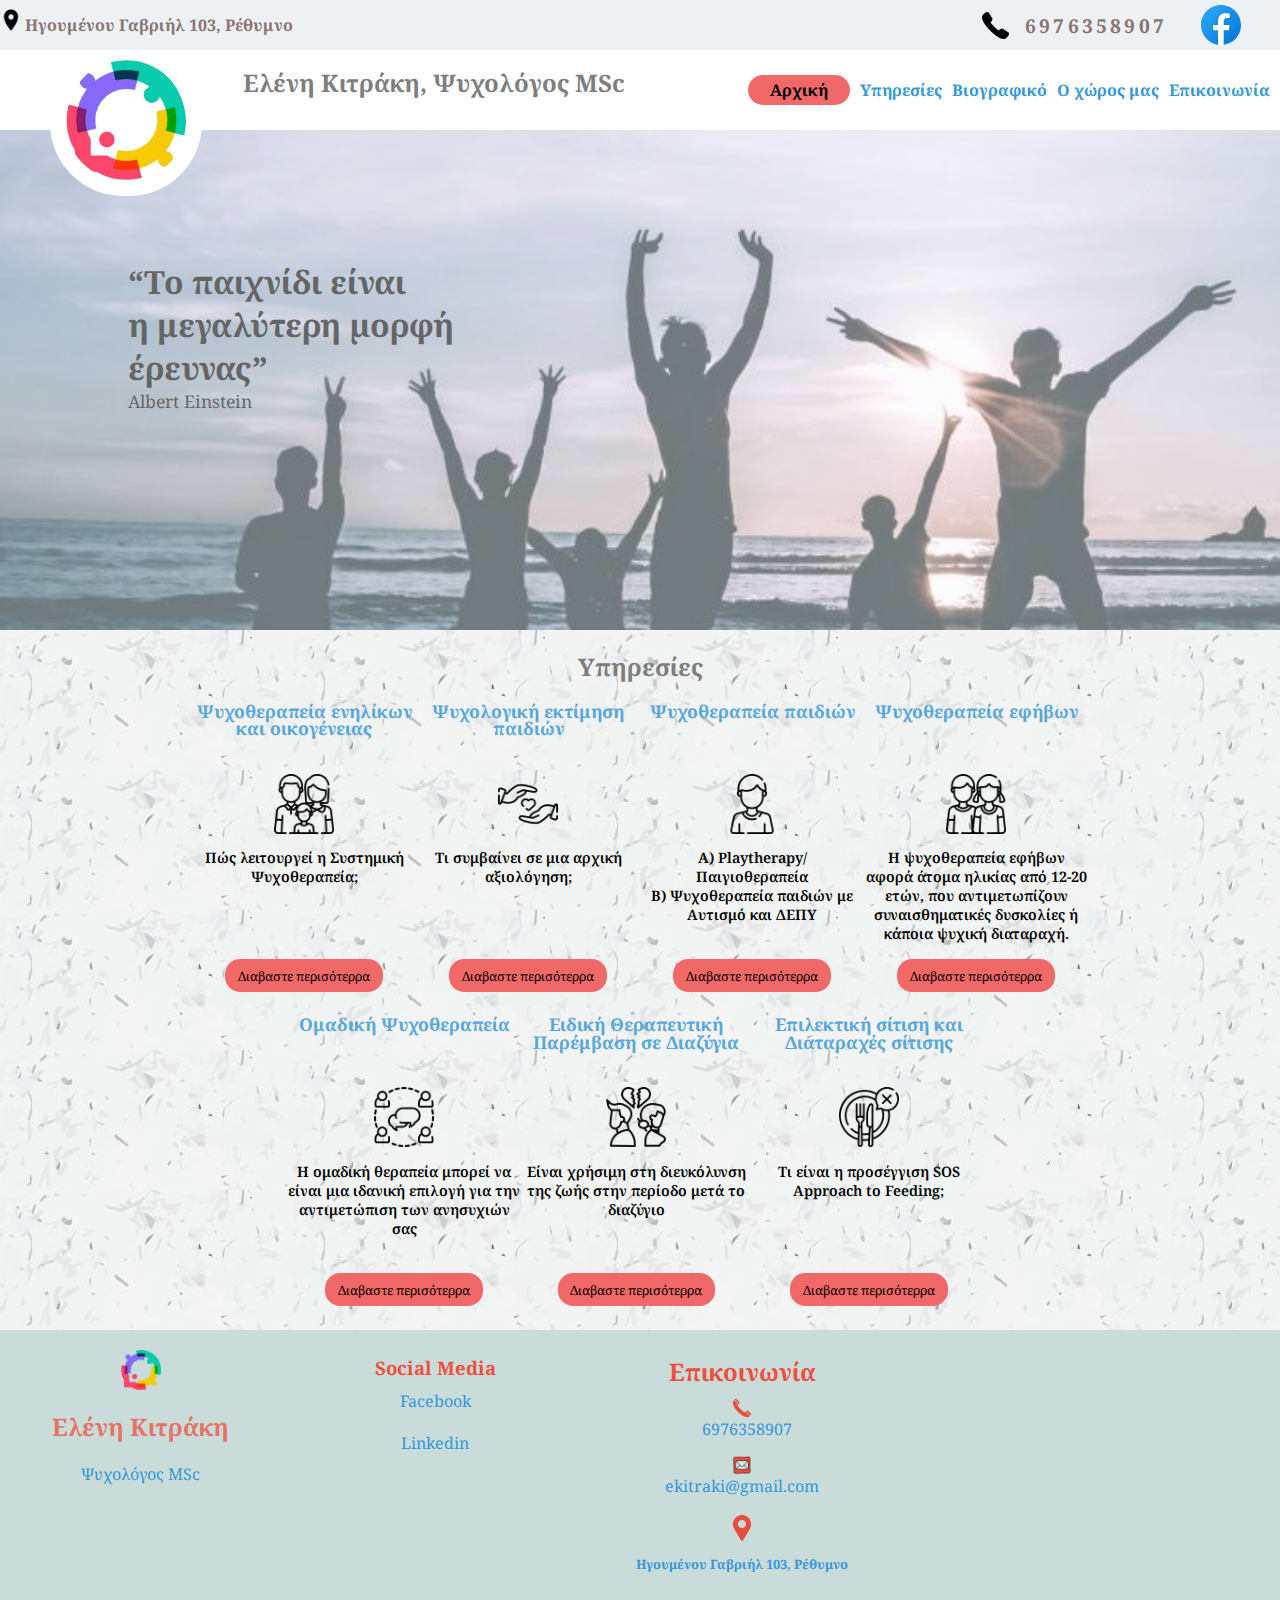
==== index.html @ b32289ad "commit" ====
<!DOCTYPE html>
<html lang="el">
<head>
    <meta charset="UTF-8">
    <meta http-equiv="X-UA-Compatible" content="IE=edge">
    <meta name="description" content="Υπηρεσίες ψυχικής υγείας, Συμβουλευτική γονέων, Ψυχοθεραπεία.">
    <meta name="viewport" content="width=device-width, initial-scale=1.0">
    <link rel="stylesheet" type="text/css" href="/Css/top.css" />
    <link rel="stylesheet" type="text/css" href="/Css/menu.css" />
    <link rel="stylesheet" type="text/css" href="/Css/photo.css" />
    <link rel="stylesheet" type="text/css" href="/Css/main.css" />
    <link rel="stylesheet" type="text/css" href="/Css/servises.css" />
    <link rel="stylesheet" type="text/css" href="/Css/footer.css" />
    <title>Ελένη Κιτράκη - Ψυχολόγος MSc</title>
    <link rel="icon" type="image/png" href="images/favicon-32x32.png" sizes="32x32">
    <link rel="preconnect" href="https://fonts.googleapis.com">
    <link rel="preconnect" href="https://fonts.gstatic.com" crossorigin>
    <link href="https://fonts.googleapis.com/css2?family=Noto+Serif:ital,wght@0,400;0,700;1,400;1,700&display=swap"
        rel="stylesheet">
</head>

<body>
    <div class="wrapper">
        
        <div class="top" id="top1">
            <div class="contact" id="contact1">
                <ul class="ul0">
                    <li>
                        <img id="locationgif" src="images/icons8-location-50.png" alt="location">
                    </li>
                    <li>
                        <p class="address">Ηγουμένου Γαβριήλ 103, Ρέθυμνο</p>
                    </li>
                </ul>
            </div>

            <div class="contact2">
                <ul class="ul1">
                    <li class="li1">
                        <img id="phoneImg" src="images/icons8-phone-50.png" alt="phone-icon">
                    </li>
                    <li>
                        <a class="contact-tel" href="tel:6976358907">6976358907</a>
                    </li>
                    <li>
                        <a href="https://www.facebook.com/therapyEleniKitraki">
                            <img id="fbimg" src="images/icons8-facebook-circled.svg" alt="facebook" onMouseover="src='images/icons8-facebook1.svg'" onMouseout="src='images/icons8-facebook-circled.svg'"> </a>
                    </li>
                </ul>
            </div>
        </div>
        
        <div class="menu" id="myHeader">
            
            <header class="head" id="head">
                <img id="logoimg" src="images/eleni1.jpg" alt="logo">
                <div class="h1name">
                    <h1 class="nameh1">Ελένη Κιτράκη, Ψυχολόγος MSc</h1>
                </div>
                
                <div class="menu-btn" id="menu-btn">
                    <div class="menu-btn_burger">
                    </div>
                </div>
                <div class="nav"></div>
                <nav>
                    <ul class="list" id="list">
                        <li>
                            <a class="home" id="home" href="index.html">Αρχική</a>
                        </li>
                        <li>
                            <a class="listit" href="servises.html">Υπηρεσίες</a>
                        </li>
                        <li>
                            <a class="listit" href="biography.html">Βιογραφικό</a>
                        </li>
                        <li>
                            <a class="listit" href="my-place.html">Ο χώρος μας</a>
                        </li>
                        <li>
                            <a class="listit" href="contact.html">Επικοινωνία</a>
                        </li>
                    </ul>
                </nav>
            </header>
        </div>

        <div class="mainphoto" id="mainphoto">
            <span style="opacity: 1"></span>
            <p class="par1">“Το παιχνίδι είναι <br> η μεγαλύτερη µορφή<br> έρευνας”<br></p>
            <p class="par1e">Albert Einstein</p>
        </div>

        <div class="servises">
            
            <div class="servises1">
                <h2 class="servises1h2">Υπηρεσίες</h2>
            </div>
            <div class="servises1row">
                <div class="servisebox">
                    <div class="serv1head">
                        <h2 class="serv1headh2">Ψυχοθεραπεία ενηλίκων και οικογένειας</h2>
                    </div>
                    <div class="serv1img">
                        <img class="care" src="images/family.png" alt="family">
                    </div>
                    <div class="serv1par">
                        <p class="pserv">Πώς λειτουργεί η Συστημική Ψυχοθεραπεία;</p>
                    </div>
                    <div class="serv1a">
                        <a class="serv-button" href="servises.html#h204">Διαβαστε περισότερρα</a>
                    </div>
                </div>
                <div class="servisebox">
                    <div class="serv1head">
                        <h2 class="serv1headh2">Ψυχολογική εκτίμηση παιδιών</h2>
                    </div>
                    <div class="serv1img">
                        <img class="care" src="images/care.png" alt="care">
                    </div>
                    <div class="serv1par">
                        <p class="pserv">Τι συμβαίνει σε μια αρχική αξιολόγηση;</p>
                    </div>
                    <div class="serv1a">
                        <a class="serv-button"  onclick="" href="servises.html#h201">Διαβαστε περισότερρα</a>
                    </div>
                </div>
                <div class="servisebox">
                    <div class="serv1head">
                        <h2 class="serv1headh2">Ψυχοθεραπεία παιδιών</h2>
                    </div>
                    <div class="serv1img">
                        <img class="care" src="images/boy.png" alt="boy">
                    </div>
                    <div class="serv1par">
                        <p class="pserv"> Α) Playtherapy/ Παιγιοθεραπεία<br>Β) Ψυχοθεραπεία παιδιών με Αυτισμό και ΔΕΠΥ</p>
                    </div>
                    <div class="serv1a">
                        <a class="serv-button" href="servises.html#h202">Διαβαστε περισότερρα</a>
                    </div>
                </div>

                <div class="servisebox">
                    <div class="serv1head">
                        <h2 class="serv1headh2">Ψυχοθεραπεία εφήβων</h2>
                    </div>
                    <div class="serv1img">
                        <img class="care" src="images/children.png" alt="children">
                    </div>
                    <div class="serv1par">
                        <p class="pserv">Η ψυχοθεραπεία εφήβων αφορά άτομα ηλικίας από 12-20 ετών, που αντιμετωπίζουν συναισθηματικές δυσκολίες ή κάποια ψυχική διαταραχή.</p>
                    </div>
                    <div class="serv1a">
                        <a class="serv-button" href="servises.html#h203">Διαβαστε περισότερρα</a>
                    </div>
                </div>
            </div>
            <div class="servises2row">
                
                <div class="servisebox2">
                    <div class="serv1head">
                        <h2 class="serv1headh2">Ομαδική Ψυχοθεραπεία</h2>
                    </div>
                    <div class="serv1img">
                        <img class="care" src="images/group.png" alt="group">
                    </div>
                    <div class="serv1par">
                        <p class="pserv">Η ομαδική θεραπεία μπορεί να είναι μια ιδανική επιλογή για την αντιμετώπιση των ανησυχιών σας</p>
                    </div>
                    <div class="serv1a">
                        <a class="serv-button" href="servises.html#h206">Διαβαστε περισότερρα</a>
                    </div>
                </div>
                <div class="servisebox2">
                    <div class="serv1head">
                        <h2 class="serv1headh2">Ειδική Θεραπευτική Παρέμβαση σε Διαζύγια</h2>
                    </div>
                    <div class="serv1img">
                        <img class="care" src="images/divorce.png" alt="divorce">
                    </div>
                    <div class="serv1par">
                        <p class="pserv">Είναι χρήσιμη στη διευκόλυνση της ζωής στην περίοδο μετά το διαζύγιο</p>
                    </div>
                    <div class="serv1a">
                        <a class="serv-button" href="servises.html#h205">Διαβαστε περισότερρα</a>
                    </div>
                </div>
                <div class="servisebox2">
                    <div class="serv1head">
                        <h2 class="serv1headh2">Επιλεκτική σίτιση και Διαταραχές σίτισης</h2>
                    </div>
                    <div class="serv1img">
                        <img class="care" src="images/appetite.png" alt="appetite">
                    </div>
                    <div class="serv1par">
                        <p class="pserv">Τι είναι η προσέγγιση SOS Approach to Feeding;</p>
                    </div>
                    <div class="serv1a">
                        <a class="serv-button" href="servises.html#h207">Διαβαστε περισότερρα</a>
                    </div>
                </div>
            </div>
        </div>
        
        <div class="bottom">
            <div class="bottom0">
                <div class="logobottom">
                    <img class="logobottom1" src="images/eleni2.jpg" alt="logo">
                    <h2 class="name">Ελένη Κιτράκη</h2>
                    <p class="descr">Ψυχολόγος MSc</p>
                </div>
            </div>

            <div class="bottom1">
                <div class="social">
                    <h3 class="socialheader">Social Media</h3>
                    <div class="social-list">
                        <a class="facebook" href="https://www.facebook.com/therapyEleniKitraki">Facebook</a>
                        <a class="linkedin" href="https://www.linkedin.com/in/eleni-kitraki-3633b412b/">Linkedin</a>
                    </div>
                </div>
            </div>
            
            <div class="bottom2">
                <h2 class="contact3">Επικοινωνία</h2>
                    <div class="imgbutton">
                        <img class="redphone" src="images/icons8-telephonered-64.png" alt="telephone">
                        <a class="contact-tel2" href="tel:6976358907">6976358907</a>
                        <img class="email" src="images/icons8-mail-48.png" alt="e-mail">
                        <a class="email1" href="mailto:ekitraki@gmail.com">ekitraki@gmail.com</a>
                        <img class="markmap" src="images/icons8-mapred-32.png" alt="map">
                        <h2 class="contact4">Ηγουμένου Γαβριήλ 103, Ρέθυμνο</h2>
                    </div>
            </div>
            <div class="bottom3">
                <iframe class="map"
                    src="https://www.google.com/maps/embed?pb=!1m18!1m12!1m3!1d5966.971881061257!2d24.468699585955807!3d35.36769192015052!2m3!1f0!2f0!3f0!3m2!1i1024!2i768!4f13.1!3m3!1m2!1s0x149b75a67c0a9e13%3A0x7c056d72939b6de6!2zzpfOs86_z4XOvM6tzr3Ov8-FIM6TzrHOss-BzrnOrs67IDEwMywgzqHOrc64z4XOvM69zr8gNzQxIDAw!5e0!3m2!1sel!2sgr!4v1651579399618!5m2!1sel!2sgr"
                    width="300" height="300" style="border:0;" allowfullscreen="" loading="lazy"
                    referrerpolicy="no-referrer-when-downgrade"></iframe>
            </div>
    </div>

<script src="main.js"></script>


</body>
</html>
---- Css/top.css ----
body {
  margin: 0;
  font-family: "Noto Serif", serif;
}

#top1 {
  height: 50px;
  width: 100%;
  background-color: #EEF1F3;
  margin: 0;
  display: flex;
  justify-content: space-between;
  align-items: center;
}
@media only screen and (max-width: 780px) {
  #top1 {
    height: 45px;
  }
}

#contact1 {
  display: flex;
  align-items: center;
  position: relative;
  float: right;
  height: 50px;
}

.ul0 {
  margin: 0;
  padding: 0;
  display: flex;
  list-style-type: none;
}

#locationgif {
  display: flex;
  padding-top: 11px;
  height: 22px;
  align-items: center;
}
@media only screen and (max-width: 780px) {
  #locationgif {
    padding: 0;
  }
}

.address {
  color: #8B7373;
  font-size: 1rem;
  font-weight: bold;
  padding-left: 3px;
  display: flex;
  align-items: center;
}
@media only screen and (max-width: 780px) {
  .address {
    margin: 0;
    font-size: 0.6rem;
  }
}

.ul1, .li1, .contact-tel, #phoneImg, #fbimg, .adress {
  display: flex;
  align-items: center;
  margin: 0;
  padding: 0;
  text-decoration: none;
  list-style-type: none;
}

.ul1 {
  width: 100%;
}

.contact2 {
  display: flex;
  width: 300px;
  align-items: center;
}
@media only screen and (max-width: 780px) {
  .contact2 {
    margin-right: 5px;
  }
}

.contact-tel {
  display: flex;
  font-weight: bolder;
  font-size: 1.2rem;
  letter-spacing: 0.2rem;
  text-decoration: none;
  color: #8B7373;
}
@media only screen and (max-width: 780px) {
  .contact-tel {
    padding-right: 3px;
  }
}

.contact-tel:hover {
  color: #3498DB;
}

#phoneImg {
  height: 31px;
  padding-right: 14px;
}

#fbimg {
  padding-left: 30px;
}/*# sourceMappingURL=top.css.map */
---- Css/menu.css ----
.menu {
  height: 80px;
  background-color: white;
}
@media only screen and (max-width: 780px) {
  .menu {
    height: 45px;
  }
}

.menu.show {
  height: 220px;
}

#logoimg {
  height: 120px;
  margin-left: 50px;
  background: white;
  border-radius: 10em;
  padding: 10px 1rem 1rem 1rem;
  z-index: 100;
}
@media only screen and (max-width: 1050px) {
  #logoimg {
    margin-left: 14px;
    height: 100px;
  }
}
@media only screen and (max-width: 780px) {
  #logoimg {
    height: 60px;
    margin: 5px 10px;
    padding: 10px 0.5rem 0.5rem 0.5rem;
  }
}

.nameh1 {
  color: #7E7E7E;
  align-items: center;
  font-size: 1.5rem;
}
@media only screen and (max-width: 1050px) {
  .nameh1 {
    font-size: 1.4rem;
  }
}
@media only screen and (max-width: 780px) {
  .nameh1 {
    font-size: 0.9rem;
  }
}

header {
  display: flex;
  justify-content: space-between;
  height: 80px;
}
@media only screen and (max-width: 780px) {
  header {
    height: 45px;
  }
}

header.show {
  height: 220px;
}

nav {
  display: flex;
  min-width: 460px;
}
@media only screen and (max-width: 780px) {
  nav {
    display: block;
    position: absolute;
    width: 100%;
    margin-top: 60px;
    height: auto;
    min-width: unset;
  }
}

.menu-btn {
  position: relative;
  display: none;
  float: right;
  justify-content: center;
  align-items: center;
  width: 50px;
  height: 47px;
  cursor: pointer;
  transition: all 0.5s ease-in-out;
  z-index: 1000;
}
@media only screen and (max-width: 780px) {
  .menu-btn {
    display: flex;
  }
}

.menu-btn_burger {
  width: 40px;
  height: 4.8px;
  background: black;
  border-radius: 4px;
  box-shadow: 0 2px 5px rgba(255, 101, 47, 0.2);
  transition: all 0.5s ease-in-out;
}

.menu-btn_burger::before,
.menu-btn_burger::after {
  content: "";
  position: absolute;
  width: 40px;
  height: 4.8px;
  background: black;
  border-radius: 5px;
  box-shadow: 0 2px 5px rgba(255, 101, 47, 0.2);
  transition: all 0.5s ease-in-out;
}

.menu-btn_burger::before {
  transform: translateY(-13px);
}

.menu-btn_burger::after {
  transform: translateY(13px);
}

/*Animation*/
.menu-btn.open .menu-btn_burger {
  transform: translateX(-50px);
  background: transparent;
  box-shadow: none;
}

.menu-btn.open .menu-btn_burger::before {
  transform: rotate(45deg) translate(35px, -35px);
}

.menu-btn.open .menu-btn_burger::after {
  transform: rotate(-45deg) translate(35px, 35px);
}

.list {
  margin-right: 10px;
  list-style-type: none;
  display: flex;
  font-size: 1rem;
  font-weight: bold;
  align-items: center;
}
@media only screen and (max-width: 1050px) {
  .list {
    margin: 0;
    padding: 0;
  }
}
@media only screen and (max-width: 780px) {
  .list {
    display: none;
    position: relative;
  }
}

@media only screen and (max-width: 780px) {
  .list.show {
    background: #3498DB url("../images/eleni01 (2).jpg");
    display: flex;
    flex-direction: column;
    margin: 0px;
    height: 150px;
    width: 100%;
    text-align: center;
    padding-top: 10px;
    z-index: 50;
  }
}

.listit, li, a {
  text-decoration: none;
  padding: 0;
}

.listit {
  margin-left: 10px;
  color: #3498DB;
  white-space: nowrap;
}
@media only screen and (max-width: 1050px) {
  .listit {
    margin-left: 0.6rem;
  }
}
@media only screen and (max-width: 780px) {
  .listit {
    margin-left: 0;
    line-height: 30px;
  }
}

.listit:hover {
  color: #F16868;
}

#home {
  background: #F16868;
  border-radius: 10em;
  padding: 4px 22px;
  color: black;
}
@media only screen and (max-width: 780px) {
  #home {
    padding: 0.2em 1.1em;
  }
}

.sticky {
  position: fixed;
  top: 0;
  width: 100%;
  z-index: 100;
}

.sticky + .mainphoto {
  padding-top: 80px;
}

.sticky + .mainphoto-contact {
  padding-top: 80px;
}

.sticky + .mainphoto-bio {
  padding-top: 80px;
}

.sticky + .mainphoto-serv {
  padding-top: 80px;
}/*# sourceMappingURL=menu.css.map */
---- Css/photo.css ----
.mainphoto {
  background: url("../images/main2.jpeg");
  background-size: cover;
  height: 500px;
  width: 100%;
  background-attachment: fixed;
  background-repeat: no-repeat;
  background-position: bottom;
  opacity: 0.6;
}
@media only screen and (max-width: 1050px) {
  .mainphoto {
    height: 330px;
    width: 100%;
  }
}
@media only screen and (max-width: 780px) {
  .mainphoto {
    background-size: contain;
    background-position: 0 40px;
    height: 200px;
  }
}
@media only screen and (max-width: 430px) {
  .mainphoto {
    background-position: 0 67px;
    height: 170px;
  }
}

.sticky + .mainphoto {
  padding-top: 50px;
}

.sticky + .mainphoto.show {
  background-size: contain;
  background-position: 0 210px;
  padding-top: 210px;
}

.sticky + .mainphoto-contact {
  padding-top: 45px;
}

.sticky + .mainphoto-bio {
  padding-top: 45px;
}

.sticky + .mainphoto-serv {
  padding-top: 45px;
}

.mainphoto-serv {
  background: url("../images/Start.jpg");
  background-size: cover;
  height: 500px;
  width: 100%;
  background-attachment: fixed;
  background-repeat: no-repeat;
  background-position: center;
}

.mainphoto-bio {
  background: url("../images/bio.jpg");
  background-size: cover;
  height: 500px;
  width: 100%;
  background-attachment: fixed;
  background-repeat: no-repeat;
  background-position: bottom;
}
@media only screen and (max-width: 780px) {
  .mainphoto-bio {
    background-size: contain;
    background-position: 0 40px;
    height: 200px;
  }
}
@media only screen and (max-width: 430px) {
  .mainphoto-bio {
    background-position: 0 67px;
    height: 170px;
  }
}

.mainphoto.show, .mainphoto-bio.show {
  background-position: 0 0;
  background-attachment: scroll;
  background-size: cover;
  z-index: -10;
}

.mainphoto-contact {
  background: url("../images/contact.jpg");
  background-size: cover;
  height: 500px;
  width: 100%;
  background-repeat: no-repeat;
  background-position: center;
}

.par1 {
  padding-top: 130px;
  padding-left: 10%;
  font-size: 2rem;
  font-weight: bolder;
  margin: 0;
}
@media only screen and (max-width: 1050px) {
  .par1 {
    padding-top: 40px;
  }
}
@media only screen and (max-width: 780px) {
  .par1 {
    font-size: 0.8rem;
    padding-top: 50px;
    padding-left: 10px;
    margin: 0;
  }
}

.par1e {
  font-size: 1.1rem;
  padding-left: 10%;
  margin: 0;
}
@media only screen and (max-width: 780px) {
  .par1e {
    font-size: 0.7rem;
    padding-left: 10px;
  }
}

.bio-par {
  text-align: center;
  padding-top: 70px;
  font-size: 2rem;
  font-weight: bolder;
  color: #3498DB;
  margin: 0;
}

.contact-h2 {
  text-align: center;
  padding: 200px 0 0 0;
  margin: 0px;
  font-size: 1.8rem;
  font-weight: bolder;
  color: white;
}/*# sourceMappingURL=photo.css.map */
---- Css/main.css ----
.biography {
  display: flex;
  height: auto;
  width: 100%;
  flex-direction: row;
}

.myphoto {
  width: 30%;
}

.mybio {
  width: 70%;
}

.bio-par1 {
  color: black;
  font-size: 1.2rem;
  font-weight: 400;
}/*# sourceMappingURL=main.css.map */
---- Css/servises.css ----
.servises {
  background: url("../images/eleni01 (2).jpg");
  height: 700px;
  width: 100%;
  display: flex;
  flex-direction: column;
}
@media only screen and (max-width: 780px) {
  .servises {
    height: auto;
  }
}

.servises1 {
  width: 60%;
  height: 80px;
  margin: 0 auto;
  text-align: center;
}

.servises1h2 {
  color: #7E7E7E;
}

.servises1h2-1 {
  color: black;
}

.servises1row {
  width: 70%;
  height: 50%;
  margin: 0 auto;
  display: flex;
  flex-direction: row;
}
@media only screen and (max-width: 780px) {
  .servises1row {
    flex-direction: column;
    width: 100%;
    align-items: center;
    height: auto;
  }
}

.servisebox {
  width: 25%;
  display: flex;
  flex-direction: column;
}
@media only screen and (max-width: 780px) {
  .servisebox {
    width: 100%;
  }
}

.serv1head {
  text-align: center;
  height: auto;
  padding-bottom: 10px;
}
@media only screen and (min-width: 780px) {
  .serv1head {
    height: 46px;
  }
}

.serv1headh2 {
  color: #56A7DD;
  margin: 0;
  font-size: 1.1em;
  line-height: 1.1rem;
  text-align: center;
}

.care {
  height: 60px;
  padding-top: 15px;
}
@media only screen and (max-width: 780px) {
  .care {
    padding-top: 0;
  }
}

.serv1img {
  display: flex;
  justify-content: center;
}

.pserv {
  font-size: 0.9rem;
  font-weight: 600;
}
@media only screen and (max-width: 1200px) {
  .pserv {
    font-size: 0.7rem;
  }
}

.pserv02 {
  padding-left: 80px;
}

.serv1a {
  text-align: center;
}
@media only screen and (max-width: 780px) {
  .serv1a {
    padding-bottom: 33px;
  }
}

.serv1par {
  text-align: center;
  height: 130px;
}
@media only screen and (max-width: 780px) {
  .serv1par {
    height: auto;
  }
}

.serv-button {
  background: #F16868;
  border-radius: 1.2em;
  padding: 0.6em 1em;
  color: black;
  font-size: 0.8rem;
}
@media only screen and (max-width: 1050px) {
  .serv-button {
    font-size: 0.6rem;
  }
}

.servises2row {
  width: 55%;
  height: 50%;
  margin: 0 auto;
  display: flex;
  flex-direction: row;
}
@media only screen and (max-width: 780px) {
  .servises2row {
    flex-direction: column;
    width: 100%;
    align-items: center;
    height: auto;
  }
}

.servisebox2 {
  width: 33%;
  display: flex;
  flex-direction: column;
}
@media only screen and (max-width: 780px) {
  .servisebox2 {
    width: 100%;
  }
}

.servises-i {
  height: auto;
  width: 100%;
  flex-direction: column;
}

.servises101-i {
  width: 70%;
  margin: 0 auto;
  display: flex;
  flex-direction: column;
  justify-content: center;
  height: auto;
}

.servise11-i, .servise12-i, .servise13-i, .servise14-i, .servise15-i, .servise16-i, .servise17-i {
  margin: 0 auto;
  display: flex;
  flex-direction: column;
  height: auto;
}

.h2serv2 {
  color: #F14F3E;
  font-size: 1.5em;
  margin-top: -200px;
  padding-top: 200px;
}
@media only screen and (max-width: 1050px) {
  .h2serv2 {
    font-size: 0.9rem;
  }
}

.serv1par-1 {
  height: auto;
  width: 100%;
}/*# sourceMappingURL=servises.css.map */
---- Css/footer.css ----
.bottom {
  display: flex;
  height: 300px;
  background-color: #CADCDA;
}
@media only screen and (max-width: 780px) {
  .bottom {
    width: 100%;
    flex-direction: column;
    height: auto;
  }
}

.bottom0 {
  width: 22%;
  height: 100%;
}
@media only screen and (max-width: 780px) {
  .bottom0 {
    width: 100%;
  }
}

.name {
  color: #E67367;
}

.descr {
  color: #3397DB;
  padding: 0;
  margin: 0;
}

.logobottom {
  clear: both;
  width: 100%;
  display: flex;
  flex-direction: column;
  align-items: center;
  justify-content: center;
  padding-top: 20px;
}

.logobottom1 {
  height: 40px;
}

.bottom1 {
  width: 24%;
  height: 100%;
}
@media only screen and (max-width: 780px) {
  .bottom1 {
    width: 100%;
  }
}

.bottom2 {
  width: 24%;
  height: 100%;
}
@media only screen and (max-width: 780px) {
  .bottom2 {
    width: 100%;
  }
}

.socialheader {
  text-align: center;
  color: #F14F3E;
  padding-top: 25px;
  margin: 0;
}

.social-list {
  clear: both;
  width: 100%;
  display: flex;
  flex-direction: column;
  align-items: center;
  justify-content: center;
  padding-top: 10px;
}

.facebook {
  color: #3397DB;
}

.linkedin {
  color: #3397DB;
  padding-top: 20px;
}

.contact3 {
  display: block;
  width: 100%;
  padding-top: 25px;
  text-align: center;
  color: #F14F3E;
  margin: 0;
}

.redphone {
  height: 20px;
}

.imgbutton {
  clear: both;
  width: 100%;
  display: flex;
  flex-direction: column;
  align-items: center;
  justify-content: center;
  padding-top: 10px;
}

.contact-tel2 {
  padding-left: 10px;
  color: #3397DB;
}
@media only screen and (max-width: 780px) {
  .contact-tel2 {
    padding: 0;
  }
}

.email {
  height: 20px;
  display: block;
  padding-top: 15px;
}

.email1 {
  color: #3397DB;
}

.markmap {
  padding-top: 15px;
}

.contact4 {
  font-size: 0.8rem;
  color: #3498DB;
}

.bottom3 {
  width: 30%;
  display: flex;
}
@media only screen and (max-width: 780px) {
  .bottom3 {
    width: 100%;
  }
}

.map {
  width: 100%;
}/*# sourceMappingURL=footer.css.map */
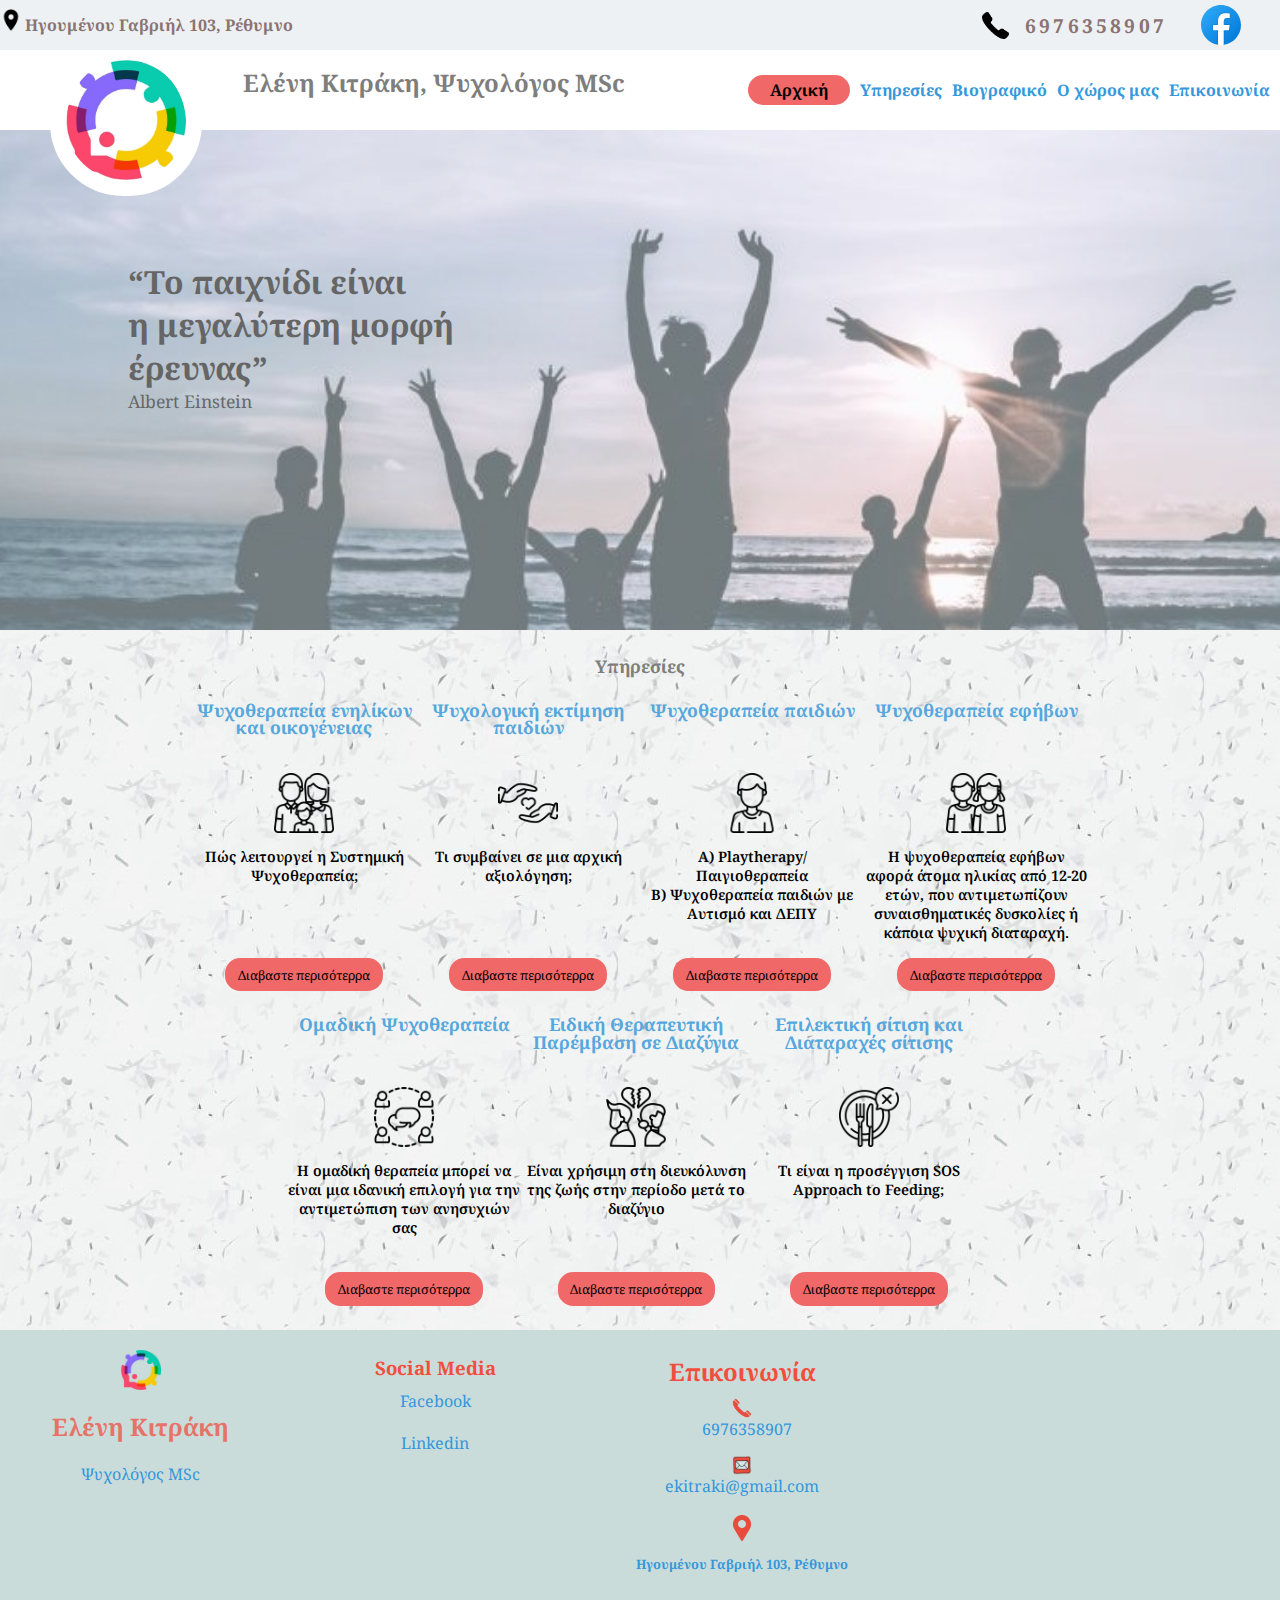
==== commit 6113eedb: "commit" ====
--- a/index.html
+++ b/index.html
@@ -94,7 +94,7 @@
         <div class="servises">
             
             <div class="servises1">
-                <h2 class="servises1h2">Υπηρεσίες</h2>
+                <a class="servises1h2" href="servises.html">Υπηρεσίες</a>
             </div>
             <div class="servises1row">
                 <div class="servisebox">
--- a/Css/servises.css
+++ b/Css/servises.css
@@ -12,14 +12,17 @@
 }
 
 .servises1 {
-  width: 60%;
   height: 80px;
   margin: 0 auto;
   text-align: center;
+  align-items: center;
+  display: flex;
 }
 
 .servises1h2 {
   color: #7E7E7E;
+  font-size: 1.1rem;
+  font-weight: 700;
 }
 
 .servises1h2-1 {
@@ -166,7 +169,7 @@
   flex-direction: column;
 }
 
-.servises101-i {
+.servises-container {
   width: 70%;
   margin: 0 auto;
   display: flex;
@@ -175,21 +178,22 @@
   height: auto;
 }
 
-.servise11-i, .servise12-i, .servise13-i, .servise14-i, .servise15-i, .servise16-i, .servise17-i {
-  margin: 0 auto;
-  display: flex;
-  flex-direction: column;
-  height: auto;
-}
-
-.h2serv2 {
+.serviseblock {
+  margin: 0 auto;
+  display: flex;
+  flex-direction: column;
+  height: auto;
+}
+
+.h2serv {
   color: #F14F3E;
   font-size: 1.5em;
   margin-top: -200px;
   padding-top: 200px;
+  text-align: center;
 }
 @media only screen and (max-width: 1050px) {
-  .h2serv2 {
+  .h2serv {
     font-size: 0.9rem;
   }
 }
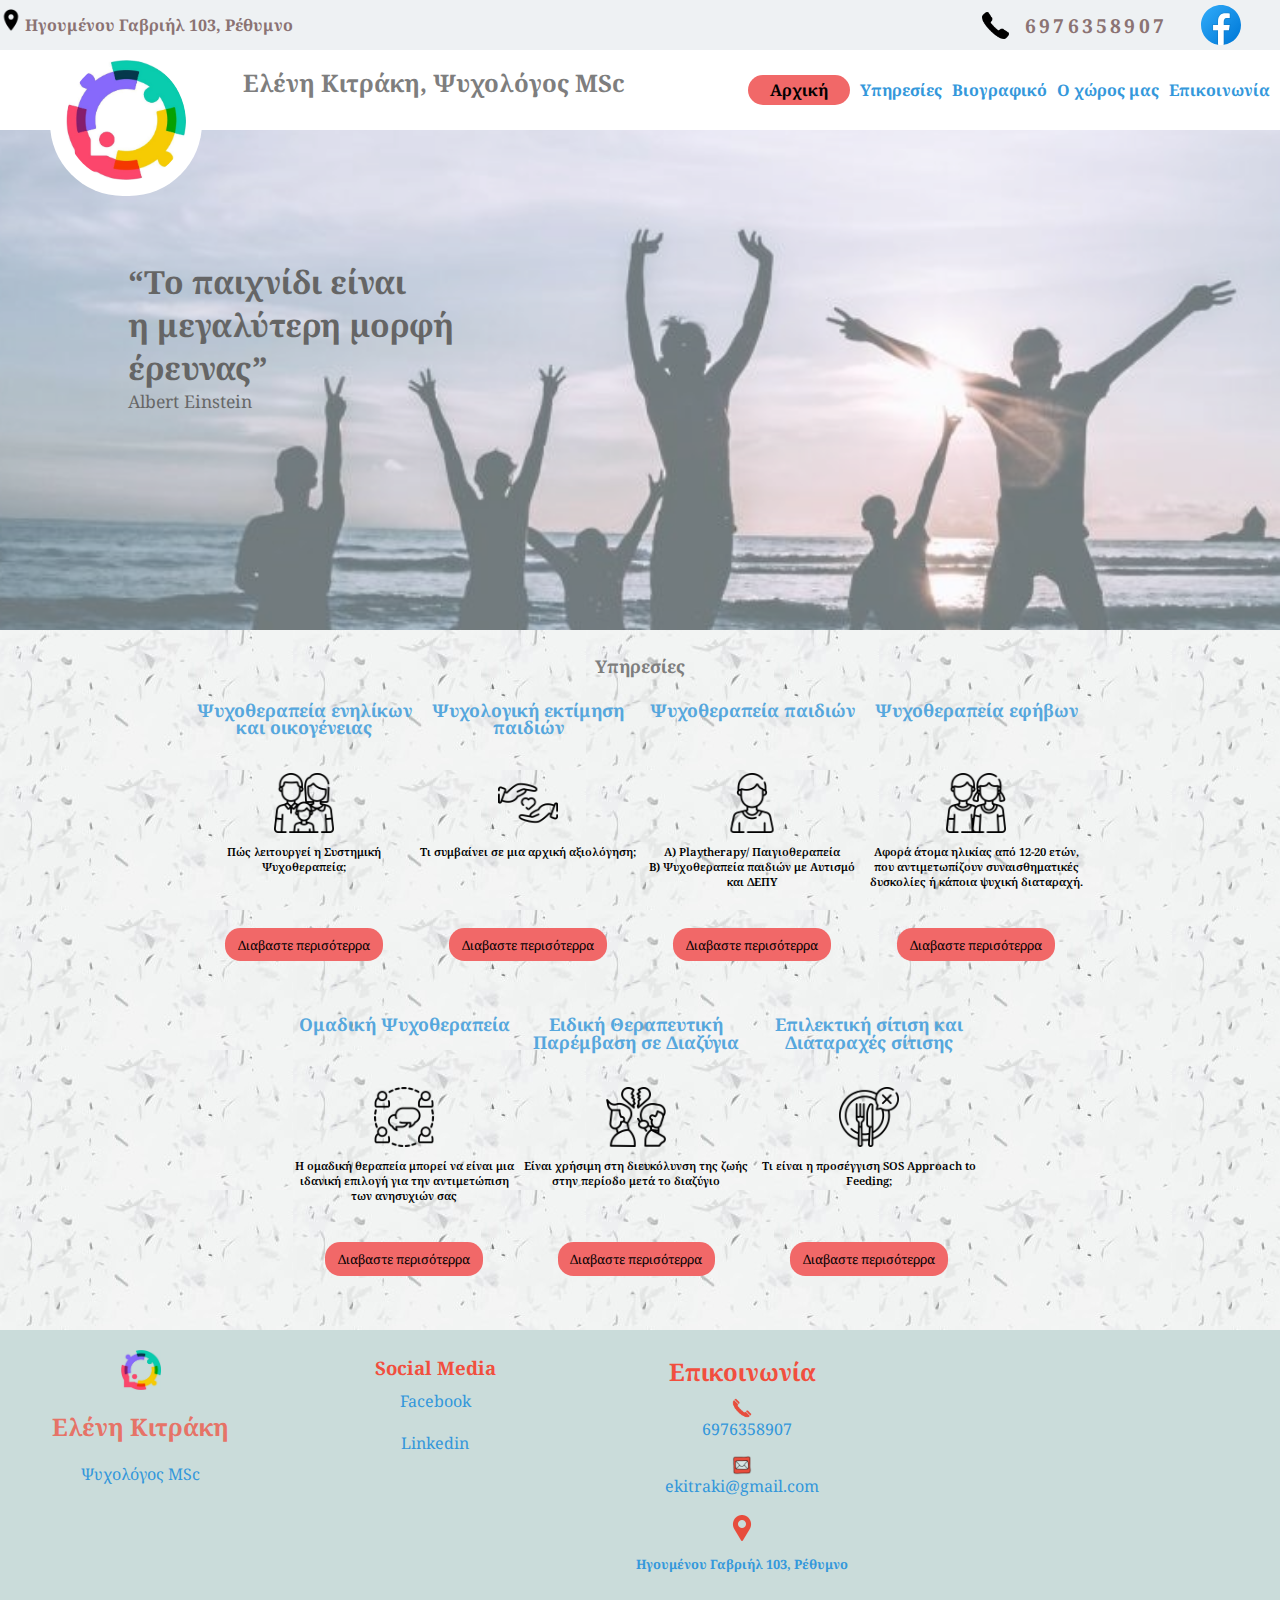
==== commit 51868731: "commit" ====
--- a/index.html
+++ b/index.html
@@ -148,7 +148,7 @@
                         <img class="care" src="images/children.png" alt="children">
                     </div>
                     <div class="serv1par">
-                        <p class="pserv">Η ψυχοθεραπεία εφήβων αφορά άτομα ηλικίας από 12-20 ετών, που αντιμετωπίζουν συναισθηματικές δυσκολίες ή κάποια ψυχική διαταραχή.</p>
+                        <p class="pserv">Αφορά άτομα ηλικίας από 12-20 ετών, που αντιμετωπίζουν συναισθηματικές δυσκολίες ή κάποια ψυχική διαταραχή.</p>
                     </div>
                     <div class="serv1a">
                         <a class="serv-button" href="servises.html#h203">Διαβαστε περισότερρα</a>
--- a/Css/servises.css
+++ b/Css/servises.css
@@ -94,7 +94,7 @@
   font-size: 0.9rem;
   font-weight: 600;
 }
-@media only screen and (max-width: 1200px) {
+@media only screen and (max-width: 1320px) {
   .pserv {
     font-size: 0.7rem;
   }
@@ -115,7 +115,7 @@
 
 .serv1par {
   text-align: center;
-  height: 130px;
+  height: 100px;
 }
 @media only screen and (max-width: 780px) {
   .serv1par {
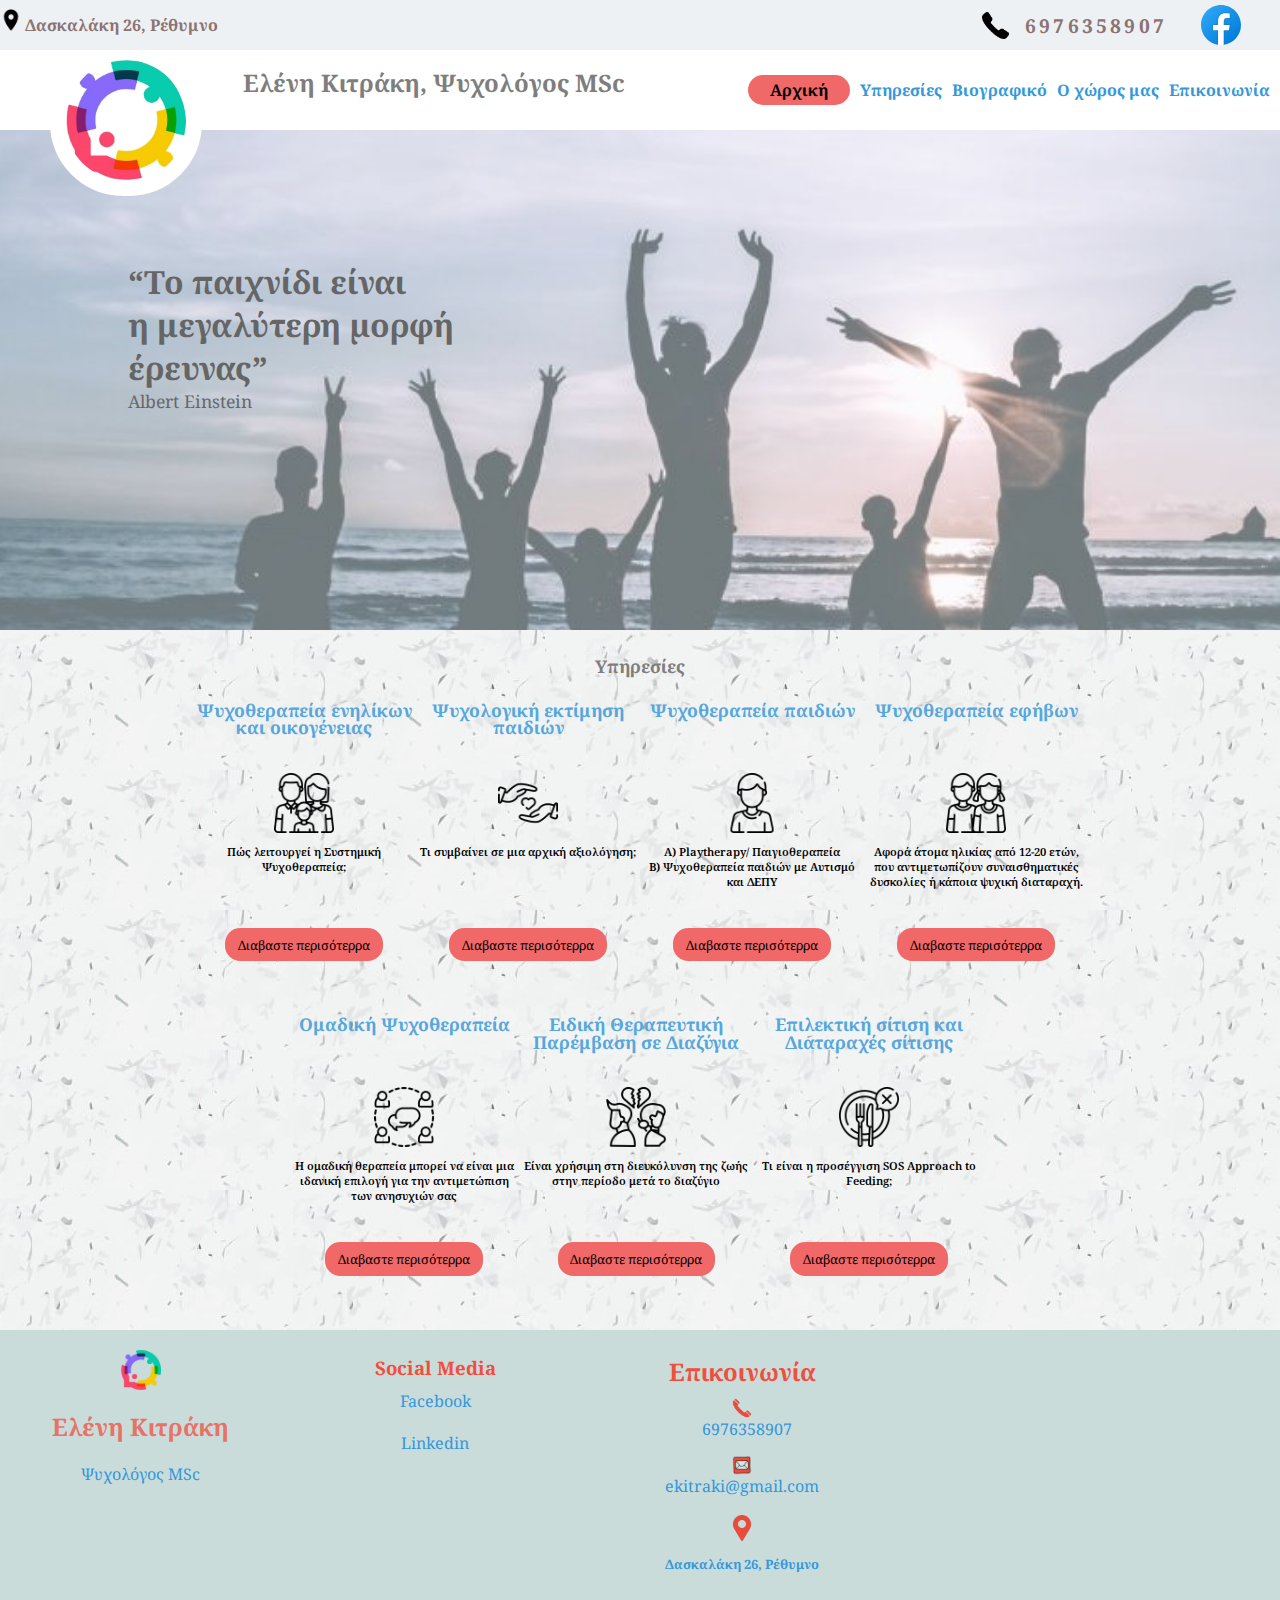
==== commit ad41d109: "commit" ====
--- a/index.html
+++ b/index.html
@@ -8,7 +8,8 @@
     <link rel="stylesheet" type="text/css" href="/Css/top.css" />
     <link rel="stylesheet" type="text/css" href="/Css/menu.css" />
     <link rel="stylesheet" type="text/css" href="/Css/photo.css" />
-    <link rel="stylesheet" type="text/css" href="/Css/main.css" />
+    <link rel="stylesheet" type="text/css" href="/Css/main-servises.css" />
+    <link rel="stylesheet" type="text/css" href="/Css/biography.css" />
     <link rel="stylesheet" type="text/css" href="/Css/servises.css" />
     <link rel="stylesheet" type="text/css" href="/Css/footer.css" />
     <title>Ελένη Κιτράκη - Ψυχολόγος MSc</title>
@@ -29,7 +30,7 @@
                         <img id="locationgif" src="images/icons8-location-50.png" alt="location">
                     </li>
                     <li>
-                        <p class="address">Ηγουμένου Γαβριήλ 103, Ρέθυμνο</p>
+                        <p class="address">Δασκαλάκη 26, Ρέθυμνο</p>
                     </li>
                 </ul>
             </div>
@@ -102,7 +103,7 @@
                         <h2 class="serv1headh2">Ψυχοθεραπεία ενηλίκων και οικογένειας</h2>
                     </div>
                     <div class="serv1img">
-                        <img class="care" src="images/family.png" alt="family">
+                        <img class="photo-serv" src="images/family.png" alt="family">
                     </div>
                     <div class="serv1par">
                         <p class="pserv">Πώς λειτουργεί η Συστημική Ψυχοθεραπεία;</p>
@@ -116,7 +117,7 @@
                         <h2 class="serv1headh2">Ψυχολογική εκτίμηση παιδιών</h2>
                     </div>
                     <div class="serv1img">
-                        <img class="care" src="images/care.png" alt="care">
+                        <img class="photo-serv" src="images/care.png" alt="care">
                     </div>
                     <div class="serv1par">
                         <p class="pserv">Τι συμβαίνει σε μια αρχική αξιολόγηση;</p>
@@ -130,7 +131,7 @@
                         <h2 class="serv1headh2">Ψυχοθεραπεία παιδιών</h2>
                     </div>
                     <div class="serv1img">
-                        <img class="care" src="images/boy.png" alt="boy">
+                        <img class="photo-serv" src="images/boy.png" alt="boy">
                     </div>
                     <div class="serv1par">
                         <p class="pserv"> Α) Playtherapy/ Παιγιοθεραπεία<br>Β) Ψυχοθεραπεία παιδιών με Αυτισμό και ΔΕΠΥ</p>
@@ -145,7 +146,7 @@
                         <h2 class="serv1headh2">Ψυχοθεραπεία εφήβων</h2>
                     </div>
                     <div class="serv1img">
-                        <img class="care" src="images/children.png" alt="children">
+                        <img class="photo-serv" src="images/children.png" alt="children">
                     </div>
                     <div class="serv1par">
                         <p class="pserv">Αφορά άτομα ηλικίας από 12-20 ετών, που αντιμετωπίζουν συναισθηματικές δυσκολίες ή κάποια ψυχική διαταραχή.</p>
@@ -162,7 +163,7 @@
                         <h2 class="serv1headh2">Ομαδική Ψυχοθεραπεία</h2>
                     </div>
                     <div class="serv1img">
-                        <img class="care" src="images/group.png" alt="group">
+                        <img class="photo-serv" src="images/group.png" alt="group">
                     </div>
                     <div class="serv1par">
                         <p class="pserv">Η ομαδική θεραπεία μπορεί να είναι μια ιδανική επιλογή για την αντιμετώπιση των ανησυχιών σας</p>
@@ -176,7 +177,7 @@
                         <h2 class="serv1headh2">Ειδική Θεραπευτική Παρέμβαση σε Διαζύγια</h2>
                     </div>
                     <div class="serv1img">
-                        <img class="care" src="images/divorce.png" alt="divorce">
+                        <img class="photo-serv" src="images/divorce.png" alt="divorce">
                     </div>
                     <div class="serv1par">
                         <p class="pserv">Είναι χρήσιμη στη διευκόλυνση της ζωής στην περίοδο μετά το διαζύγιο</p>
@@ -190,7 +191,7 @@
                         <h2 class="serv1headh2">Επιλεκτική σίτιση και Διαταραχές σίτισης</h2>
                     </div>
                     <div class="serv1img">
-                        <img class="care" src="images/appetite.png" alt="appetite">
+                        <img class="photo-serv" src="images/appetite.png" alt="appetite">
                     </div>
                     <div class="serv1par">
                         <p class="pserv">Τι είναι η προσέγγιση SOS Approach to Feeding;</p>
@@ -229,14 +230,13 @@
                         <img class="email" src="images/icons8-mail-48.png" alt="e-mail">
                         <a class="email1" href="mailto:ekitraki@gmail.com">ekitraki@gmail.com</a>
                         <img class="markmap" src="images/icons8-mapred-32.png" alt="map">
-                        <h2 class="contact4">Ηγουμένου Γαβριήλ 103, Ρέθυμνο</h2>
+                        <h2 class="contact4">Δασκαλάκη 26, Ρέθυμνο</h2>
                     </div>
             </div>
             <div class="bottom3">
-                <iframe class="map"
-                    src="https://www.google.com/maps/embed?pb=!1m18!1m12!1m3!1d5966.971881061257!2d24.468699585955807!3d35.36769192015052!2m3!1f0!2f0!3f0!3m2!1i1024!2i768!4f13.1!3m3!1m2!1s0x149b75a67c0a9e13%3A0x7c056d72939b6de6!2zzpfOs86_z4XOvM6tzr3Ov8-FIM6TzrHOss-BzrnOrs67IDEwMywgzqHOrc64z4XOvM69zr8gNzQxIDAw!5e0!3m2!1sel!2sgr!4v1651579399618!5m2!1sel!2sgr"
-                    width="300" height="300" style="border:0;" allowfullscreen="" loading="lazy"
-                    referrerpolicy="no-referrer-when-downgrade"></iframe>
+                <iframe  class="map" 
+                    src="https://www.google.com/maps/embed?pb=!1m18!1m12!1m3!1d3253.6525820874836!2d24.47206801454782!3d35.364267354898644!2m3!1f0!2f0!3f0!3m2!1i1024!2i768!4f13.1!3m3!1m2!1s0x149b75a7d643fac3%3A0xf59cc904e9437255!2zzpTOsc-DzrrOsc67zqzOus63IDI2LCDOoc6tzrjPhc68zr3OvyA3NDEgMDA!5e0!3m2!1sel!2sgr!4v1661360865588!5m2!1sel!2sgr" width="300" height="300" style="border:0;" allowfullscreen="" loading="lazy" referrerpolicy="no-referrer-when-downgrade">
+                </iframe>
             </div>
     </div>
 
--- a/Css/top.css
+++ b/Css/top.css
@@ -1,6 +1,6 @@
 body {
   margin: 0;
-  font-family: "Noto Serif", serif;
+  font-family: 'Noto Serif', serif;
 }
 
 #top1 {
@@ -8,10 +8,17 @@
   width: 100%;
   background-color: #EEF1F3;
   margin: 0;
+  display: -webkit-box;
+  display: -ms-flexbox;
   display: flex;
-  justify-content: space-between;
-  align-items: center;
+  -webkit-box-pack: justify;
+      -ms-flex-pack: justify;
+          justify-content: space-between;
+  -webkit-box-align: center;
+      -ms-flex-align: center;
+          align-items: center;
 }
+
 @media only screen and (max-width: 780px) {
   #top1 {
     height: 45px;
@@ -19,8 +26,12 @@
 }
 
 #contact1 {
+  display: -webkit-box;
+  display: -ms-flexbox;
   display: flex;
-  align-items: center;
+  -webkit-box-align: center;
+      -ms-flex-align: center;
+          align-items: center;
   position: relative;
   float: right;
   height: 50px;
@@ -29,16 +40,23 @@
 .ul0 {
   margin: 0;
   padding: 0;
+  display: -webkit-box;
+  display: -ms-flexbox;
   display: flex;
   list-style-type: none;
 }
 
 #locationgif {
+  display: -webkit-box;
+  display: -ms-flexbox;
   display: flex;
   padding-top: 11px;
   height: 22px;
-  align-items: center;
+  -webkit-box-align: center;
+      -ms-flex-align: center;
+          align-items: center;
 }
+
 @media only screen and (max-width: 780px) {
   #locationgif {
     padding: 0;
@@ -50,19 +68,28 @@
   font-size: 1rem;
   font-weight: bold;
   padding-left: 3px;
+  display: -webkit-box;
+  display: -ms-flexbox;
   display: flex;
-  align-items: center;
+  -webkit-box-align: center;
+      -ms-flex-align: center;
+          align-items: center;
 }
+
 @media only screen and (max-width: 780px) {
   .address {
     margin: 0;
-    font-size: 0.6rem;
+    font-size: .6rem;
   }
 }
 
 .ul1, .li1, .contact-tel, #phoneImg, #fbimg, .adress {
+  display: -webkit-box;
+  display: -ms-flexbox;
   display: flex;
-  align-items: center;
+  -webkit-box-align: center;
+      -ms-flex-align: center;
+          align-items: center;
   margin: 0;
   padding: 0;
   text-decoration: none;
@@ -74,10 +101,15 @@
 }
 
 .contact2 {
+  display: -webkit-box;
+  display: -ms-flexbox;
   display: flex;
   width: 300px;
-  align-items: center;
+  -webkit-box-align: center;
+      -ms-flex-align: center;
+          align-items: center;
 }
+
 @media only screen and (max-width: 780px) {
   .contact2 {
     margin-right: 5px;
@@ -85,6 +117,8 @@
 }
 
 .contact-tel {
+  display: -webkit-box;
+  display: -ms-flexbox;
   display: flex;
   font-weight: bolder;
   font-size: 1.2rem;
@@ -92,6 +126,7 @@
   text-decoration: none;
   color: #8B7373;
 }
+
 @media only screen and (max-width: 780px) {
   .contact-tel {
     padding-right: 3px;
@@ -109,4 +144,5 @@
 
 #fbimg {
   padding-left: 30px;
-}/*# sourceMappingURL=top.css.map */+}
+/*# sourceMappingURL=top.css.map */--- a/Css/menu.css
+++ b/Css/menu.css
@@ -2,6 +2,7 @@
   height: 80px;
   background-color: white;
 }
+
 @media only screen and (max-width: 780px) {
   .menu {
     height: 45px;
@@ -20,30 +21,36 @@
   padding: 10px 1rem 1rem 1rem;
   z-index: 100;
 }
+
 @media only screen and (max-width: 1050px) {
   #logoimg {
     margin-left: 14px;
     height: 100px;
   }
 }
+
 @media only screen and (max-width: 780px) {
   #logoimg {
     height: 60px;
     margin: 5px 10px;
-    padding: 10px 0.5rem 0.5rem 0.5rem;
+    padding: 10px .5rem .5rem .5rem;
   }
 }
 
 .nameh1 {
   color: #7E7E7E;
-  align-items: center;
+  -webkit-box-align: center;
+      -ms-flex-align: center;
+          align-items: center;
   font-size: 1.5rem;
 }
+
 @media only screen and (max-width: 1050px) {
   .nameh1 {
     font-size: 1.4rem;
   }
 }
+
 @media only screen and (max-width: 780px) {
   .nameh1 {
     font-size: 0.9rem;
@@ -51,10 +58,15 @@
 }
 
 header {
+  display: -webkit-box;
+  display: -ms-flexbox;
   display: flex;
-  justify-content: space-between;
+  -webkit-box-pack: justify;
+      -ms-flex-pack: justify;
+          justify-content: space-between;
   height: 80px;
 }
+
 @media only screen and (max-width: 780px) {
   header {
     height: 45px;
@@ -66,9 +78,12 @@
 }
 
 nav {
+  display: -webkit-box;
+  display: -ms-flexbox;
   display: flex;
   min-width: 460px;
 }
+
 @media only screen and (max-width: 780px) {
   nav {
     display: block;
@@ -84,16 +99,24 @@
   position: relative;
   display: none;
   float: right;
-  justify-content: center;
-  align-items: center;
+  -webkit-box-pack: center;
+      -ms-flex-pack: center;
+          justify-content: center;
+  -webkit-box-align: center;
+      -ms-flex-align: center;
+          align-items: center;
   width: 50px;
   height: 47px;
   cursor: pointer;
-  transition: all 0.5s ease-in-out;
+  -webkit-transition: all .5s ease-in-out;
+  transition: all .5s ease-in-out;
   z-index: 1000;
 }
+
 @media only screen and (max-width: 780px) {
   .menu-btn {
+    display: -webkit-box;
+    display: -ms-flexbox;
     display: flex;
   }
 }
@@ -103,59 +126,75 @@
   height: 4.8px;
   background: black;
   border-radius: 4px;
-  box-shadow: 0 2px 5px rgba(255, 101, 47, 0.2);
-  transition: all 0.5s ease-in-out;
+  -webkit-box-shadow: 0 2px 5px rgba(255, 101, 47, 0.2);
+          box-shadow: 0 2px 5px rgba(255, 101, 47, 0.2);
+  -webkit-transition: all .5s ease-in-out;
+  transition: all .5s ease-in-out;
 }
 
 .menu-btn_burger::before,
 .menu-btn_burger::after {
-  content: "";
+  content: '';
   position: absolute;
   width: 40px;
   height: 4.8px;
   background: black;
   border-radius: 5px;
-  box-shadow: 0 2px 5px rgba(255, 101, 47, 0.2);
-  transition: all 0.5s ease-in-out;
+  -webkit-box-shadow: 0 2px 5px rgba(255, 101, 47, 0.2);
+          box-shadow: 0 2px 5px rgba(255, 101, 47, 0.2);
+  -webkit-transition: all .5s ease-in-out;
+  transition: all .5s ease-in-out;
 }
 
 .menu-btn_burger::before {
-  transform: translateY(-13px);
+  -webkit-transform: translateY(-13px);
+          transform: translateY(-13px);
 }
 
 .menu-btn_burger::after {
-  transform: translateY(13px);
+  -webkit-transform: translateY(13px);
+          transform: translateY(13px);
 }
 
 /*Animation*/
 .menu-btn.open .menu-btn_burger {
-  transform: translateX(-50px);
+  -webkit-transform: translateX(-50px);
+          transform: translateX(-50px);
   background: transparent;
-  box-shadow: none;
+  -webkit-box-shadow: none;
+          box-shadow: none;
 }
 
 .menu-btn.open .menu-btn_burger::before {
-  transform: rotate(45deg) translate(35px, -35px);
+  -webkit-transform: rotate(45deg) translate(35px, -35px);
+          transform: rotate(45deg) translate(35px, -35px);
 }
 
 .menu-btn.open .menu-btn_burger::after {
-  transform: rotate(-45deg) translate(35px, 35px);
+  -webkit-transform: rotate(-45deg) translate(35px, 35px);
+          transform: rotate(-45deg) translate(35px, 35px);
 }
 
 .list {
   margin-right: 10px;
   list-style-type: none;
+  display: -webkit-box;
+  display: -ms-flexbox;
   display: flex;
   font-size: 1rem;
   font-weight: bold;
-  align-items: center;
-}
+  -webkit-box-align: center;
+      -ms-flex-align: center;
+          align-items: center;
+}
+
 @media only screen and (max-width: 1050px) {
   .list {
     margin: 0;
     padding: 0;
   }
 }
+
 @media only screen and (max-width: 780px) {
   .list {
     display: none;
@@ -166,8 +205,13 @@
 @media only screen and (max-width: 780px) {
   .list.show {
     background: #3498DB url("../images/eleni01 (2).jpg");
+    display: -webkit-box;
+    display: -ms-flexbox;
     display: flex;
-    flex-direction: column;
+    -webkit-box-orient: vertical;
+    -webkit-box-direction: normal;
+        -ms-flex-direction: column;
+            flex-direction: column;
     margin: 0px;
     height: 150px;
     width: 100%;
@@ -187,11 +231,13 @@
   color: #3498DB;
   white-space: nowrap;
 }
+
 @media only screen and (max-width: 1050px) {
   .listit {
-    margin-left: 0.6rem;
-  }
-}
+    margin-left: .6rem;
+  }
+}
+
 @media only screen and (max-width: 780px) {
   .listit {
     margin-left: 0;
@@ -209,6 +255,7 @@
   padding: 4px 22px;
   color: black;
 }
+
 @media only screen and (max-width: 780px) {
   #home {
     padding: 0.2em 1.1em;
@@ -236,4 +283,5 @@
 
 .sticky + .mainphoto-serv {
   padding-top: 80px;
-}/*# sourceMappingURL=menu.css.map */+}
+/*# sourceMappingURL=menu.css.map */--- a/Css/photo.css
+++ b/Css/photo.css
@@ -8,12 +8,14 @@
   background-position: bottom;
   opacity: 0.6;
 }
+
 @media only screen and (max-width: 1050px) {
   .mainphoto {
     height: 330px;
     width: 100%;
   }
 }
+
 @media only screen and (max-width: 780px) {
   .mainphoto {
     background-size: contain;
@@ -21,6 +23,7 @@
     height: 200px;
   }
 }
+
 @media only screen and (max-width: 430px) {
   .mainphoto {
     background-position: 0 67px;
@@ -29,25 +32,74 @@
 }
 
 .sticky + .mainphoto {
-  padding-top: 50px;
+  padding-top: 80px;
+}
+
+@media only screen and (max-width: 780px) {
+  .sticky + .mainphoto {
+    padding-top: 45px;
+  }
+}
+
+.mainphoto.show {
+  background-position: 0 0;
+  background-attachment: scroll;
+  background-size: cover;
+  z-index: -10;
 }
 
 .sticky + .mainphoto.show {
   background-size: contain;
+  background-position: 0 220px;
+  padding-top: 220px;
+}
+
+.mainphotob {
+  background: url("../images/bio.jpg");
+  background-size: cover;
+  height: 500px;
+  width: 100%;
+  background-attachment: fixed;
+  background-repeat: no-repeat;
+  background-position: bottom;
+}
+
+@media only screen and (max-width: 1080px) {
+  .mainphotob {
+    background-size: contain;
+    background-position: 0 40px;
+    height: 200px;
+  }
+}
+
+@media only screen and (max-width: 430px) {
+  .mainphotob {
+    background-position: 0 67px;
+    height: 170px;
+  }
+}
+
+.sticky + .mainphotob {
+  padding-top: 80px;
+}
+
+@media only screen and (max-width: 780px) {
+  .sticky + .mainphotob {
+    padding-top: 45px;
+  }
+}
+
+.mainphotob.show {
+  background-position: 0 0;
+  background-attachment: scroll;
+  background-size: cover;
+  z-index: -10;
+}
+
+.sticky + .mainphotob.show {
+  background-size: contain;
   background-position: 0 210px;
-  padding-top: 210px;
-}
-
-.sticky + .mainphoto-contact {
-  padding-top: 45px;
-}
-
-.sticky + .mainphoto-bio {
-  padding-top: 45px;
-}
-
-.sticky + .mainphoto-serv {
-  padding-top: 45px;
+  padding-top: 220px;
 }
 
 .mainphoto-serv {
@@ -60,34 +112,42 @@
   background-position: center;
 }
 
-.mainphoto-bio {
-  background: url("../images/bio.jpg");
-  background-size: cover;
-  height: 500px;
-  width: 100%;
-  background-attachment: fixed;
-  background-repeat: no-repeat;
-  background-position: bottom;
-}
-@media only screen and (max-width: 780px) {
-  .mainphoto-bio {
-    background-size: contain;
-    background-position: 0 40px;
-    height: 200px;
-  }
-}
-@media only screen and (max-width: 430px) {
-  .mainphoto-bio {
-    background-position: 0 67px;
-    height: 170px;
-  }
-}
-
-.mainphoto.show, .mainphoto-bio.show {
-  background-position: 0 0;
-  background-attachment: scroll;
-  background-size: cover;
-  z-index: -10;
+@media only screen and (max-width: 600px) {
+  .mainphoto-serv {
+    background-size: contain;
+    background-position: 0 40px;
+    height: 200px;
+  }
+}
+
+@media only screen and (max-width: 430px) {
+  .mainphoto-serv {
+    background-position: 0 67px;
+    height: 170px;
+  }
+}
+
+.sticky + .mainphoto-serv {
+  padding-top: 80px;
+}
+
+@media only screen and (max-width: 780px) {
+  .sticky + .mainphoto-serv {
+    padding-top: 45px;
+  }
+}
+
+.mainphoto-serv.show {
+  background-position: 0 -25px;
+  background-attachment: scroll;
+  background-size: cover;
+  z-index: -10;
+}
+
+.sticky + .mainphoto-serv.show {
+  background-size: contain;
+  background-position: 0 200px;
+  padding-top: 225px;
 }
 
 .mainphoto-contact {
@@ -97,6 +157,46 @@
   width: 100%;
   background-repeat: no-repeat;
   background-position: center;
+}
+
+@media only screen and (max-width: 780px) {
+  .mainphoto-contact {
+    background-size: contain;
+    background-attachment: fixed;
+    background-position: 0 40px;
+    height: 200px;
+  }
+}
+
+@media only screen and (max-width: 430px) {
+  .mainphoto-contact {
+    background-position: 0 67px;
+    height: 170px;
+    background-attachment: fixed;
+  }
+}
+
+.sticky + .mainphoto-contact {
+  padding-top: 80px;
+}
+
+@media only screen and (max-width: 780px) {
+  .sticky + .mainphoto-contact {
+    padding-top: 45px;
+  }
+}
+
+.mainphoto-contact.show {
+  background-position: 0 0;
+  background-attachment: scroll;
+  background-size: cover;
+  z-index: -10;
+}
+
+.sticky + .mainphoto-contact.show {
+  background-size: contain;
+  background-position: 0 220px;
+  padding-top: 220px;
 }
 
 .par1 {
@@ -106,14 +206,16 @@
   font-weight: bolder;
   margin: 0;
 }
+
 @media only screen and (max-width: 1050px) {
   .par1 {
     padding-top: 40px;
   }
 }
+
 @media only screen and (max-width: 780px) {
   .par1 {
-    font-size: 0.8rem;
+    font-size: .8rem;
     padding-top: 50px;
     padding-left: 10px;
     margin: 0;
@@ -125,9 +227,10 @@
   padding-left: 10%;
   margin: 0;
 }
+
 @media only screen and (max-width: 780px) {
   .par1e {
-    font-size: 0.7rem;
+    font-size: .7rem;
     padding-left: 10px;
   }
 }
@@ -141,6 +244,12 @@
   margin: 0;
 }
 
+@media only screen and (max-width: 1080px) {
+  .bio-par {
+    padding-top: 10px;
+  }
+}
+
 .contact-h2 {
   text-align: center;
   padding: 200px 0 0 0;
@@ -148,4 +257,23 @@
   font-size: 1.8rem;
   font-weight: bolder;
   color: white;
-}/*# sourceMappingURL=photo.css.map */+}
+
+@media only screen and (max-width: 1580px) {
+  .contact-h2 {
+    padding: 200px 0 0 200px;
+  }
+}
+
+@media only screen and (max-width: 800px) {
+  .contact-h2 {
+    padding: 100px 0 0 100px;
+  }
+}
+
+@media only screen and (max-width: 430px) {
+  .contact-h2 {
+    padding: 60px 0 0 130px;
+  }
+}
+/*# sourceMappingURL=photo.css.map */--- a/Css/main-servises.css
+++ b/Css/main-servises.css
@@ -0,0 +1,211 @@
+.servises {
+  background: url("../images/eleni01 (2).jpg");
+  height: 700px;
+  width: 100%;
+  display: -webkit-box;
+  display: -ms-flexbox;
+  display: flex;
+  -webkit-box-orient: vertical;
+  -webkit-box-direction: normal;
+      -ms-flex-direction: column;
+          flex-direction: column;
+}
+
+@media only screen and (max-width: 780px) {
+  .servises {
+    height: auto;
+  }
+}
+
+.servises1 {
+  height: 80px;
+  margin: 0 auto;
+  text-align: center;
+  -webkit-box-align: center;
+      -ms-flex-align: center;
+          align-items: center;
+  display: -webkit-box;
+  display: -ms-flexbox;
+  display: flex;
+}
+
+.servises1h2 {
+  color: #7E7E7E;
+  font-size: 1.1rem;
+  font-weight: 700;
+}
+
+.servises1row {
+  width: 70%;
+  height: 50%;
+  margin: 0 auto;
+  display: -webkit-box;
+  display: -ms-flexbox;
+  display: flex;
+  -webkit-box-orient: horizontal;
+  -webkit-box-direction: normal;
+      -ms-flex-direction: row;
+          flex-direction: row;
+}
+
+@media only screen and (max-width: 780px) {
+  .servises1row {
+    -webkit-box-orient: vertical;
+    -webkit-box-direction: normal;
+        -ms-flex-direction: column;
+            flex-direction: column;
+    width: 100%;
+    -webkit-box-align: center;
+        -ms-flex-align: center;
+            align-items: center;
+    height: auto;
+  }
+}
+
+.servisebox {
+  width: 25%;
+  display: -webkit-box;
+  display: -ms-flexbox;
+  display: flex;
+  -webkit-box-orient: vertical;
+  -webkit-box-direction: normal;
+      -ms-flex-direction: column;
+          flex-direction: column;
+}
+
+@media only screen and (max-width: 780px) {
+  .servisebox {
+    width: 100%;
+  }
+}
+
+.serv1head {
+  text-align: center;
+  height: auto;
+  padding-bottom: 10px;
+}
+
+@media only screen and (min-width: 780px) {
+  .serv1head {
+    height: 46px;
+  }
+}
+
+.serv1headh2 {
+  color: #56A7DD;
+  margin: 0;
+  font-size: 1.1em;
+  line-height: 1.1rem;
+  text-align: center;
+}
+
+.serv1img {
+  display: -webkit-box;
+  display: -ms-flexbox;
+  display: flex;
+  -webkit-box-pack: center;
+      -ms-flex-pack: center;
+          justify-content: center;
+}
+
+.photo-serv {
+  height: 60px;
+  padding-top: 15px;
+}
+
+@media only screen and (max-width: 780px) {
+  .photo-serv {
+    padding-top: 0;
+  }
+}
+
+.serv1par {
+  text-align: center;
+  height: 100px;
+}
+
+@media only screen and (max-width: 780px) {
+  .serv1par {
+    height: auto;
+  }
+}
+
+.pserv {
+  font-size: 0.9rem;
+  font-weight: 600;
+}
+
+@media only screen and (max-width: 1320px) {
+  .pserv {
+    font-size: .7rem;
+  }
+}
+
+.serv1a {
+  text-align: center;
+}
+
+@media only screen and (max-width: 780px) {
+  .serv1a {
+    padding-bottom: 33px;
+  }
+}
+
+.serv-button {
+  background: #F16868;
+  border-radius: 1.2em;
+  padding: 0.6em 1em;
+  color: black;
+  font-size: .8rem;
+}
+
+@media only screen and (max-width: 1050px) {
+  .serv-button {
+    font-size: .6rem;
+  }
+}
+
+.servises2row {
+  width: 55%;
+  height: 50%;
+  margin: 0 auto;
+  display: -webkit-box;
+  display: -ms-flexbox;
+  display: flex;
+  -webkit-box-orient: horizontal;
+  -webkit-box-direction: normal;
+      -ms-flex-direction: row;
+          flex-direction: row;
+}
+
+@media only screen and (max-width: 780px) {
+  .servises2row {
+    -webkit-box-orient: vertical;
+    -webkit-box-direction: normal;
+        -ms-flex-direction: column;
+            flex-direction: column;
+    width: 100%;
+    -webkit-box-align: center;
+        -ms-flex-align: center;
+            align-items: center;
+    height: auto;
+  }
+}
+
+.servisebox2 {
+  width: 33%;
+  display: -webkit-box;
+  display: -ms-flexbox;
+  display: flex;
+  -webkit-box-orient: vertical;
+  -webkit-box-direction: normal;
+      -ms-flex-direction: column;
+          flex-direction: column;
+}
+
+@media only screen and (max-width: 780px) {
+  .servisebox2 {
+    width: 100%;
+  }
+}
+/*# sourceMappingURL=main-servises.css.map */--- a/Css/biography.css
+++ b/Css/biography.css
@@ -0,0 +1,28 @@
+.biography {
+  margin: 1em auto;
+  display: -webkit-box;
+  display: -ms-flexbox;
+  display: flex;
+  -ms-flex-wrap: wrap;
+      flex-wrap: wrap;
+  -webkit-box-pack: justify;
+      -ms-flex-pack: justify;
+          justify-content: space-between;
+}
+
+.myphoto {
+  width: 300px;
+}
+
+.mybio {
+  max-width: 600px;
+  text-align: center;
+  padding-right: 12%;
+}
+
+.bio-par1 {
+  color: black;
+  font-size: 1.2rem;
+  font-weight: 400;
+}
+/*# sourceMappingURL=biography.css.map */--- a/Css/servises.css
+++ b/Css/servises.css
@@ -1,187 +1,37 @@
-.servises {
-  background: url("../images/eleni01 (2).jpg");
-  height: 700px;
-  width: 100%;
-  display: flex;
-  flex-direction: column;
-}
-@media only screen and (max-width: 780px) {
-  .servises {
-    height: auto;
-  }
-}
-
-.servises1 {
-  height: 80px;
-  margin: 0 auto;
-  text-align: center;
-  align-items: center;
-  display: flex;
-}
-
-.servises1h2 {
-  color: #7E7E7E;
-  font-size: 1.1rem;
-  font-weight: 700;
-}
-
-.servises1h2-1 {
-  color: black;
-}
-
-.servises1row {
-  width: 70%;
-  height: 50%;
-  margin: 0 auto;
-  display: flex;
-  flex-direction: row;
-}
-@media only screen and (max-width: 780px) {
-  .servises1row {
-    flex-direction: column;
-    width: 100%;
-    align-items: center;
-    height: auto;
-  }
-}
-
-.servisebox {
-  width: 25%;
-  display: flex;
-  flex-direction: column;
-}
-@media only screen and (max-width: 780px) {
-  .servisebox {
-    width: 100%;
-  }
-}
-
-.serv1head {
-  text-align: center;
-  height: auto;
-  padding-bottom: 10px;
-}
-@media only screen and (min-width: 780px) {
-  .serv1head {
-    height: 46px;
-  }
-}
-
-.serv1headh2 {
-  color: #56A7DD;
-  margin: 0;
-  font-size: 1.1em;
-  line-height: 1.1rem;
+.servisesheader {
   text-align: center;
 }
 
-.care {
-  height: 60px;
-  padding-top: 15px;
-}
-@media only screen and (max-width: 780px) {
-  .care {
-    padding-top: 0;
-  }
-}
-
-.serv1img {
-  display: flex;
-  justify-content: center;
-}
-
-.pserv {
-  font-size: 0.9rem;
-  font-weight: 600;
-}
-@media only screen and (max-width: 1320px) {
-  .pserv {
-    font-size: 0.7rem;
-  }
-}
-
-.pserv02 {
-  padding-left: 80px;
-}
-
-.serv1a {
-  text-align: center;
-}
-@media only screen and (max-width: 780px) {
-  .serv1a {
-    padding-bottom: 33px;
-  }
-}
-
-.serv1par {
-  text-align: center;
-  height: 100px;
-}
-@media only screen and (max-width: 780px) {
-  .serv1par {
-    height: auto;
-  }
-}
-
-.serv-button {
-  background: #F16868;
-  border-radius: 1.2em;
-  padding: 0.6em 1em;
-  color: black;
-  font-size: 0.8rem;
-}
-@media only screen and (max-width: 1050px) {
-  .serv-button {
-    font-size: 0.6rem;
-  }
-}
-
-.servises2row {
-  width: 55%;
-  height: 50%;
-  margin: 0 auto;
-  display: flex;
-  flex-direction: row;
-}
-@media only screen and (max-width: 780px) {
-  .servises2row {
-    flex-direction: column;
-    width: 100%;
-    align-items: center;
-    height: auto;
-  }
-}
-
-.servisebox2 {
-  width: 33%;
-  display: flex;
-  flex-direction: column;
-}
-@media only screen and (max-width: 780px) {
-  .servisebox2 {
-    width: 100%;
-  }
-}
-
-.servises-i {
-  height: auto;
-  width: 100%;
-  flex-direction: column;
+.servises1h20 {
+  font-weight: 700;
+  color: #7E7E7E;
 }
 
 .servises-container {
   width: 70%;
   margin: 0 auto;
+  display: -webkit-box;
+  display: -ms-flexbox;
   display: flex;
-  flex-direction: column;
-  justify-content: center;
+  -webkit-box-orient: vertical;
+  -webkit-box-direction: normal;
+      -ms-flex-direction: column;
+          flex-direction: column;
+  -webkit-box-pack: center;
+      -ms-flex-pack: center;
+          justify-content: center;
   height: auto;
 }
 
 .serviseblock {
   margin: 0 auto;
+  display: -webkit-box;
+  display: -ms-flexbox;
   display: flex;
-  flex-direction: column;
+  -webkit-box-orient: vertical;
+  -webkit-box-direction: normal;
+      -ms-flex-direction: column;
+          flex-direction: column;
   height: auto;
 }
 
@@ -192,13 +42,19 @@
   padding-top: 200px;
   text-align: center;
 }
+
 @media only screen and (max-width: 1050px) {
   .h2serv {
-    font-size: 0.9rem;
+    font-size: .9rem;
   }
 }
 
-.serv1par-1 {
-  height: auto;
-  width: 100%;
-}/*# sourceMappingURL=servises.css.map */+.serv1par-i {
+  max-width: 1100px;
+}
+
+.pserv01 {
+  font-size: 1.2rem;
+  font-weight: 500;
+}
+/*# sourceMappingURL=servises.css.map */--- a/Css/footer.css
+++ b/Css/footer.css
@@ -1,12 +1,18 @@
 .bottom {
+  display: -webkit-box;
+  display: -ms-flexbox;
   display: flex;
   height: 300px;
   background-color: #CADCDA;
 }
+
 @media only screen and (max-width: 780px) {
   .bottom {
     width: 100%;
-    flex-direction: column;
+    -webkit-box-orient: vertical;
+    -webkit-box-direction: normal;
+        -ms-flex-direction: column;
+            flex-direction: column;
     height: auto;
   }
 }
@@ -15,6 +21,7 @@
   width: 22%;
   height: 100%;
 }
+
 @media only screen and (max-width: 780px) {
   .bottom0 {
     width: 100%;
@@ -34,10 +41,19 @@
 .logobottom {
   clear: both;
   width: 100%;
+  display: -webkit-box;
+  display: -ms-flexbox;
   display: flex;
-  flex-direction: column;
-  align-items: center;
-  justify-content: center;
+  -webkit-box-orient: vertical;
+  -webkit-box-direction: normal;
+      -ms-flex-direction: column;
+          flex-direction: column;
+  -webkit-box-align: center;
+      -ms-flex-align: center;
+          align-items: center;
+  -webkit-box-pack: center;
+      -ms-flex-pack: center;
+          justify-content: center;
   padding-top: 20px;
 }
 
@@ -49,6 +65,7 @@
   width: 24%;
   height: 100%;
 }
+
 @media only screen and (max-width: 780px) {
   .bottom1 {
     width: 100%;
@@ -59,6 +76,7 @@
   width: 24%;
   height: 100%;
 }
+
 @media only screen and (max-width: 780px) {
   .bottom2 {
     width: 100%;
@@ -75,10 +93,19 @@
 .social-list {
   clear: both;
   width: 100%;
+  display: -webkit-box;
+  display: -ms-flexbox;
   display: flex;
-  flex-direction: column;
-  align-items: center;
-  justify-content: center;
+  -webkit-box-orient: vertical;
+  -webkit-box-direction: normal;
+      -ms-flex-direction: column;
+          flex-direction: column;
+  -webkit-box-align: center;
+      -ms-flex-align: center;
+          align-items: center;
+  -webkit-box-pack: center;
+      -ms-flex-pack: center;
+          justify-content: center;
   padding-top: 10px;
 }
 
@@ -107,10 +134,19 @@
 .imgbutton {
   clear: both;
   width: 100%;
+  display: -webkit-box;
+  display: -ms-flexbox;
   display: flex;
-  flex-direction: column;
-  align-items: center;
-  justify-content: center;
+  -webkit-box-orient: vertical;
+  -webkit-box-direction: normal;
+      -ms-flex-direction: column;
+          flex-direction: column;
+  -webkit-box-align: center;
+      -ms-flex-align: center;
+          align-items: center;
+  -webkit-box-pack: center;
+      -ms-flex-pack: center;
+          justify-content: center;
   padding-top: 10px;
 }
 
@@ -118,6 +154,7 @@
   padding-left: 10px;
   color: #3397DB;
 }
+
 @media only screen and (max-width: 780px) {
   .contact-tel2 {
     padding: 0;
@@ -139,14 +176,17 @@
 }
 
 .contact4 {
-  font-size: 0.8rem;
+  font-size: .8rem;
   color: #3498DB;
 }
 
 .bottom3 {
   width: 30%;
+  display: -webkit-box;
+  display: -ms-flexbox;
   display: flex;
 }
+
 @media only screen and (max-width: 780px) {
   .bottom3 {
     width: 100%;
@@ -155,4 +195,5 @@
 
 .map {
   width: 100%;
-}/*# sourceMappingURL=footer.css.map */+}
+/*# sourceMappingURL=footer.css.map */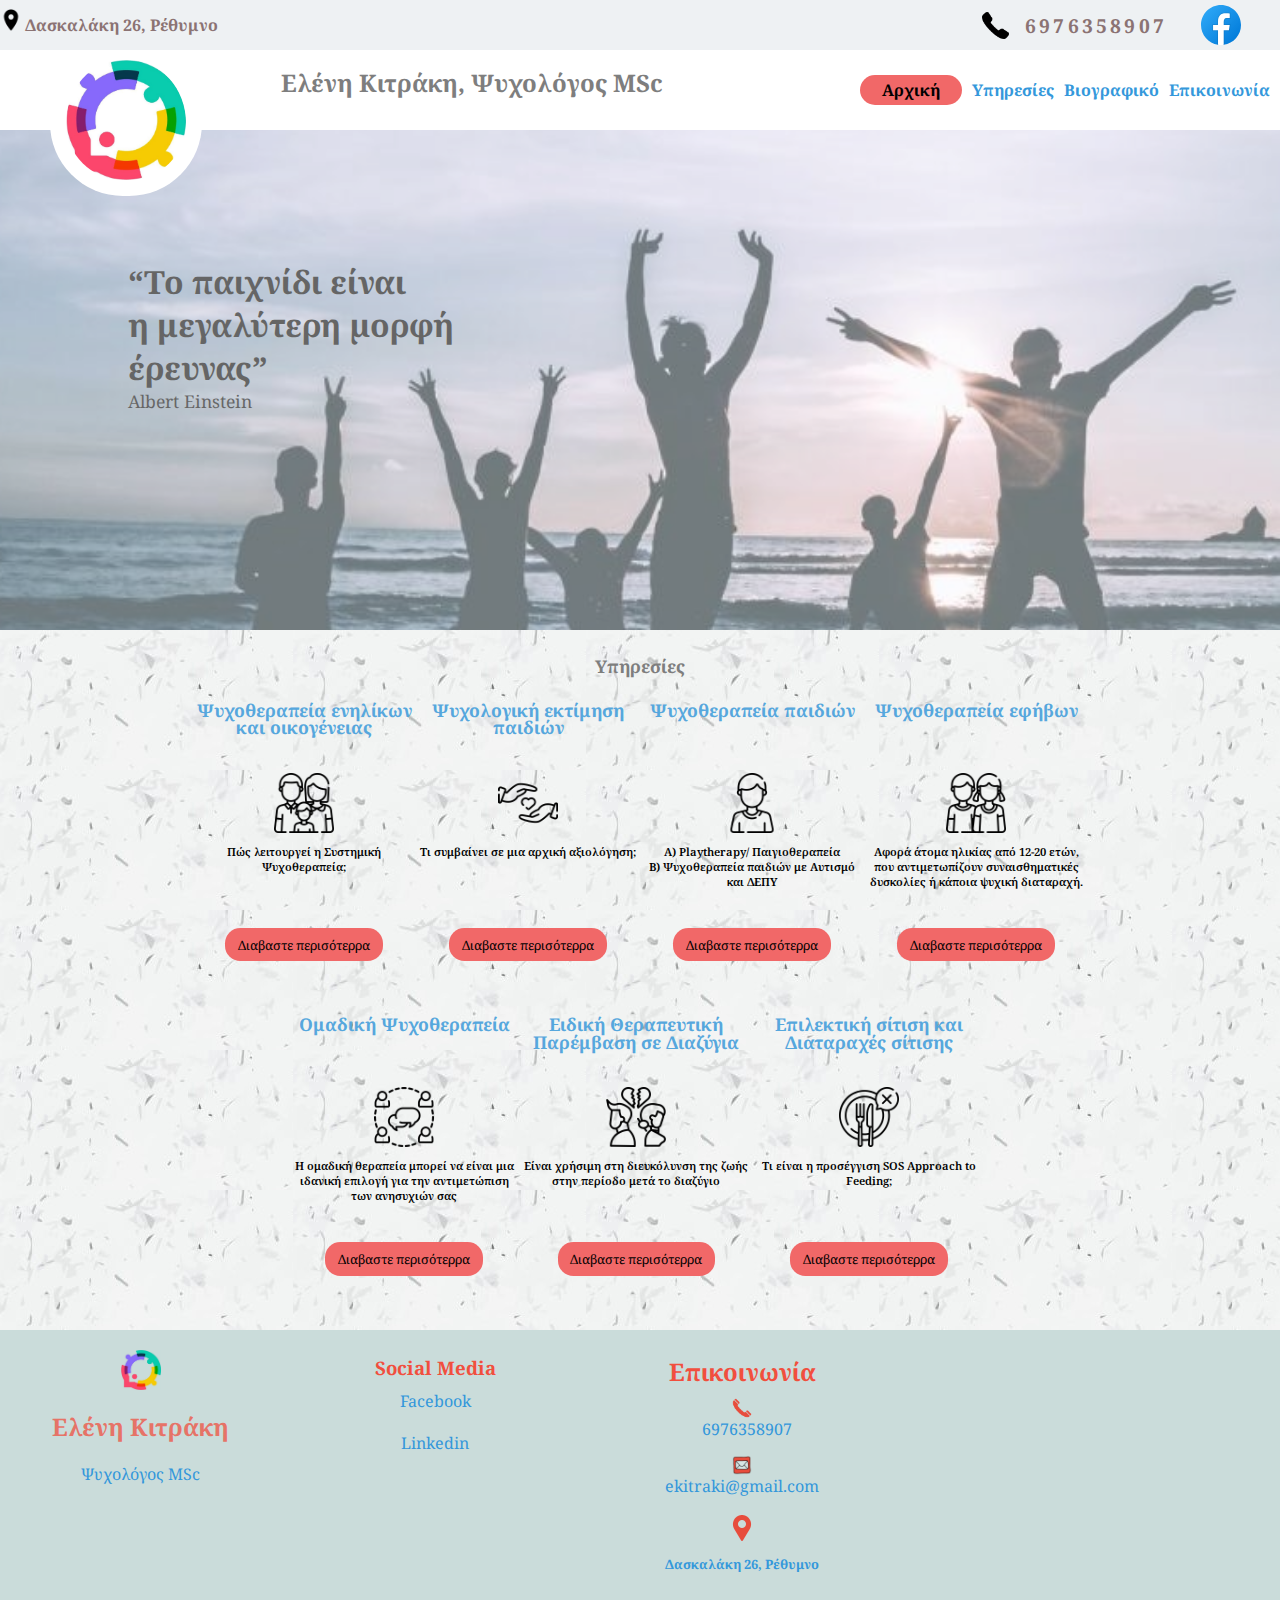
==== commit dabaa58c: "commit" ====
--- a/index.html
+++ b/index.html
@@ -54,7 +54,9 @@
         <div class="menu" id="myHeader">
             
             <header class="head" id="head">
-                <img id="logoimg" src="images/eleni1.jpg" alt="logo">
+                <a class="logoimg" href="index.html">
+                  <img id="logoimg" src="images/eleni1.jpg" alt="logo">
+                </a>
                 <div class="h1name">
                     <h1 class="nameh1">Ελένη Κιτράκη, Ψυχολόγος MSc</h1>
                 </div>
@@ -75,9 +77,9 @@
                         <li>
                             <a class="listit" href="biography.html">Βιογραφικό</a>
                         </li>
-                        <li>
+                        <!--<li>
                             <a class="listit" href="my-place.html">Ο χώρος μας</a>
-                        </li>
+                        </li> -->
                         <li>
                             <a class="listit" href="contact.html">Επικοινωνία</a>
                         </li>
--- a/Css/top.css
+++ b/Css/top.css
@@ -1,6 +1,6 @@
 body {
   margin: 0;
-  font-family: 'Noto Serif', serif;
+  font-family: "Noto Serif", serif;
 }
 
 #top1 {
@@ -8,17 +8,10 @@
   width: 100%;
   background-color: #EEF1F3;
   margin: 0;
-  display: -webkit-box;
-  display: -ms-flexbox;
   display: flex;
-  -webkit-box-pack: justify;
-      -ms-flex-pack: justify;
-          justify-content: space-between;
-  -webkit-box-align: center;
-      -ms-flex-align: center;
-          align-items: center;
+  justify-content: space-between;
+  align-items: center;
 }
-
 @media only screen and (max-width: 780px) {
   #top1 {
     height: 45px;
@@ -26,12 +19,8 @@
 }
 
 #contact1 {
-  display: -webkit-box;
-  display: -ms-flexbox;
   display: flex;
-  -webkit-box-align: center;
-      -ms-flex-align: center;
-          align-items: center;
+  align-items: center;
   position: relative;
   float: right;
   height: 50px;
@@ -40,23 +29,16 @@
 .ul0 {
   margin: 0;
   padding: 0;
-  display: -webkit-box;
-  display: -ms-flexbox;
   display: flex;
   list-style-type: none;
 }
 
 #locationgif {
-  display: -webkit-box;
-  display: -ms-flexbox;
   display: flex;
   padding-top: 11px;
   height: 22px;
-  -webkit-box-align: center;
-      -ms-flex-align: center;
-          align-items: center;
+  align-items: center;
 }
-
 @media only screen and (max-width: 780px) {
   #locationgif {
     padding: 0;
@@ -68,28 +50,19 @@
   font-size: 1rem;
   font-weight: bold;
   padding-left: 3px;
-  display: -webkit-box;
-  display: -ms-flexbox;
   display: flex;
-  -webkit-box-align: center;
-      -ms-flex-align: center;
-          align-items: center;
+  align-items: center;
 }
-
 @media only screen and (max-width: 780px) {
   .address {
     margin: 0;
-    font-size: .6rem;
+    font-size: 0.6rem;
   }
 }
 
 .ul1, .li1, .contact-tel, #phoneImg, #fbimg, .adress {
-  display: -webkit-box;
-  display: -ms-flexbox;
   display: flex;
-  -webkit-box-align: center;
-      -ms-flex-align: center;
-          align-items: center;
+  align-items: center;
   margin: 0;
   padding: 0;
   text-decoration: none;
@@ -101,15 +74,10 @@
 }
 
 .contact2 {
-  display: -webkit-box;
-  display: -ms-flexbox;
   display: flex;
   width: 300px;
-  -webkit-box-align: center;
-      -ms-flex-align: center;
-          align-items: center;
+  align-items: center;
 }
-
 @media only screen and (max-width: 780px) {
   .contact2 {
     margin-right: 5px;
@@ -117,8 +85,6 @@
 }
 
 .contact-tel {
-  display: -webkit-box;
-  display: -ms-flexbox;
   display: flex;
   font-weight: bolder;
   font-size: 1.2rem;
@@ -126,7 +92,6 @@
   text-decoration: none;
   color: #8B7373;
 }
-
 @media only screen and (max-width: 780px) {
   .contact-tel {
     padding-right: 3px;
@@ -144,5 +109,4 @@
 
 #fbimg {
   padding-left: 30px;
-}
-/*# sourceMappingURL=top.css.map */+}/*# sourceMappingURL=top.css.map */--- a/Css/menu.css
+++ b/Css/menu.css
@@ -2,7 +2,6 @@
   height: 80px;
   background-color: white;
 }
-
 @media only screen and (max-width: 780px) {
   .menu {
     height: 45px;
@@ -11,6 +10,11 @@
 
 .menu.show {
   height: 220px;
+}
+
+.logoimg {
+  z-index: 100;
+  height: 120px;
 }
 
 #logoimg {
@@ -21,36 +25,30 @@
   padding: 10px 1rem 1rem 1rem;
   z-index: 100;
 }
-
 @media only screen and (max-width: 1050px) {
   #logoimg {
     margin-left: 14px;
     height: 100px;
   }
 }
-
 @media only screen and (max-width: 780px) {
   #logoimg {
     height: 60px;
     margin: 5px 10px;
-    padding: 10px .5rem .5rem .5rem;
+    padding: 10px 0.5rem 0.5rem 0.5rem;
   }
 }
 
 .nameh1 {
   color: #7E7E7E;
-  -webkit-box-align: center;
-      -ms-flex-align: center;
-          align-items: center;
+  align-items: center;
   font-size: 1.5rem;
 }
-
 @media only screen and (max-width: 1050px) {
   .nameh1 {
     font-size: 1.4rem;
   }
 }
-
 @media only screen and (max-width: 780px) {
   .nameh1 {
     font-size: 0.9rem;
@@ -58,15 +56,10 @@
 }
 
 header {
-  display: -webkit-box;
-  display: -ms-flexbox;
   display: flex;
-  -webkit-box-pack: justify;
-      -ms-flex-pack: justify;
-          justify-content: space-between;
+  justify-content: space-between;
   height: 80px;
 }
-
 @media only screen and (max-width: 780px) {
   header {
     height: 45px;
@@ -78,12 +71,9 @@
 }
 
 nav {
-  display: -webkit-box;
-  display: -ms-flexbox;
   display: flex;
   min-width: 460px;
 }
-
 @media only screen and (max-width: 780px) {
   nav {
     display: block;
@@ -99,24 +89,16 @@
   position: relative;
   display: none;
   float: right;
-  -webkit-box-pack: center;
-      -ms-flex-pack: center;
-          justify-content: center;
-  -webkit-box-align: center;
-      -ms-flex-align: center;
-          align-items: center;
+  justify-content: center;
+  align-items: center;
   width: 50px;
   height: 47px;
   cursor: pointer;
-  -webkit-transition: all .5s ease-in-out;
-  transition: all .5s ease-in-out;
+  transition: all 0.5s ease-in-out;
   z-index: 1000;
 }
-
 @media only screen and (max-width: 780px) {
   .menu-btn {
-    display: -webkit-box;
-    display: -ms-flexbox;
     display: flex;
   }
 }
@@ -126,75 +108,59 @@
   height: 4.8px;
   background: black;
   border-radius: 4px;
-  -webkit-box-shadow: 0 2px 5px rgba(255, 101, 47, 0.2);
-          box-shadow: 0 2px 5px rgba(255, 101, 47, 0.2);
-  -webkit-transition: all .5s ease-in-out;
-  transition: all .5s ease-in-out;
+  box-shadow: 0 2px 5px rgba(255, 101, 47, 0.2);
+  transition: all 0.5s ease-in-out;
 }
 
 .menu-btn_burger::before,
 .menu-btn_burger::after {
-  content: '';
+  content: "";
   position: absolute;
   width: 40px;
   height: 4.8px;
   background: black;
   border-radius: 5px;
-  -webkit-box-shadow: 0 2px 5px rgba(255, 101, 47, 0.2);
-          box-shadow: 0 2px 5px rgba(255, 101, 47, 0.2);
-  -webkit-transition: all .5s ease-in-out;
-  transition: all .5s ease-in-out;
+  box-shadow: 0 2px 5px rgba(255, 101, 47, 0.2);
+  transition: all 0.5s ease-in-out;
 }
 
 .menu-btn_burger::before {
-  -webkit-transform: translateY(-13px);
-          transform: translateY(-13px);
+  transform: translateY(-13px);
 }
 
 .menu-btn_burger::after {
-  -webkit-transform: translateY(13px);
-          transform: translateY(13px);
+  transform: translateY(13px);
 }
 
 /*Animation*/
 .menu-btn.open .menu-btn_burger {
-  -webkit-transform: translateX(-50px);
-          transform: translateX(-50px);
+  transform: translateX(-50px);
   background: transparent;
-  -webkit-box-shadow: none;
-          box-shadow: none;
+  box-shadow: none;
 }
 
 .menu-btn.open .menu-btn_burger::before {
-  -webkit-transform: rotate(45deg) translate(35px, -35px);
-          transform: rotate(45deg) translate(35px, -35px);
+  transform: rotate(45deg) translate(35px, -35px);
 }
 
 .menu-btn.open .menu-btn_burger::after {
-  -webkit-transform: rotate(-45deg) translate(35px, 35px);
-          transform: rotate(-45deg) translate(35px, 35px);
+  transform: rotate(-45deg) translate(35px, 35px);
 }
 
 .list {
   margin-right: 10px;
   list-style-type: none;
-  display: -webkit-box;
-  display: -ms-flexbox;
   display: flex;
   font-size: 1rem;
   font-weight: bold;
-  -webkit-box-align: center;
-      -ms-flex-align: center;
-          align-items: center;
-}
-
+  align-items: center;
+}
 @media only screen and (max-width: 1050px) {
   .list {
     margin: 0;
     padding: 0;
   }
 }
-
 @media only screen and (max-width: 780px) {
   .list {
     display: none;
@@ -205,13 +171,8 @@
 @media only screen and (max-width: 780px) {
   .list.show {
     background: #3498DB url("../images/eleni01 (2).jpg");
-    display: -webkit-box;
-    display: -ms-flexbox;
     display: flex;
-    -webkit-box-orient: vertical;
-    -webkit-box-direction: normal;
-        -ms-flex-direction: column;
-            flex-direction: column;
+    flex-direction: column;
     margin: 0px;
     height: 150px;
     width: 100%;
@@ -231,13 +192,11 @@
   color: #3498DB;
   white-space: nowrap;
 }
-
 @media only screen and (max-width: 1050px) {
   .listit {
-    margin-left: .6rem;
-  }
-}
-
+    margin-left: 0.6rem;
+  }
+}
 @media only screen and (max-width: 780px) {
   .listit {
     margin-left: 0;
@@ -255,7 +214,6 @@
   padding: 4px 22px;
   color: black;
 }
-
 @media only screen and (max-width: 780px) {
   #home {
     padding: 0.2em 1.1em;
@@ -283,5 +241,4 @@
 
 .sticky + .mainphoto-serv {
   padding-top: 80px;
-}
-/*# sourceMappingURL=menu.css.map */+}/*# sourceMappingURL=menu.css.map */--- a/Css/photo.css
+++ b/Css/photo.css
@@ -8,14 +8,12 @@
   background-position: bottom;
   opacity: 0.6;
 }
-
 @media only screen and (max-width: 1050px) {
   .mainphoto {
     height: 330px;
     width: 100%;
   }
 }
-
 @media only screen and (max-width: 780px) {
   .mainphoto {
     background-size: contain;
@@ -23,7 +21,6 @@
     height: 200px;
   }
 }
-
 @media only screen and (max-width: 430px) {
   .mainphoto {
     background-position: 0 67px;
@@ -34,7 +31,6 @@
 .sticky + .mainphoto {
   padding-top: 80px;
 }
-
 @media only screen and (max-width: 780px) {
   .sticky + .mainphoto {
     padding-top: 45px;
@@ -63,7 +59,6 @@
   background-repeat: no-repeat;
   background-position: bottom;
 }
-
 @media only screen and (max-width: 1080px) {
   .mainphotob {
     background-size: contain;
@@ -71,7 +66,6 @@
     height: 200px;
   }
 }
-
 @media only screen and (max-width: 430px) {
   .mainphotob {
     background-position: 0 67px;
@@ -82,7 +76,6 @@
 .sticky + .mainphotob {
   padding-top: 80px;
 }
-
 @media only screen and (max-width: 780px) {
   .sticky + .mainphotob {
     padding-top: 45px;
@@ -111,7 +104,6 @@
   background-repeat: no-repeat;
   background-position: center;
 }
-
 @media only screen and (max-width: 600px) {
   .mainphoto-serv {
     background-size: contain;
@@ -119,7 +111,6 @@
     height: 200px;
   }
 }
-
 @media only screen and (max-width: 430px) {
   .mainphoto-serv {
     background-position: 0 67px;
@@ -130,7 +121,6 @@
 .sticky + .mainphoto-serv {
   padding-top: 80px;
 }
-
 @media only screen and (max-width: 780px) {
   .sticky + .mainphoto-serv {
     padding-top: 45px;
@@ -158,7 +148,6 @@
   background-repeat: no-repeat;
   background-position: center;
 }
-
 @media only screen and (max-width: 780px) {
   .mainphoto-contact {
     background-size: contain;
@@ -167,7 +156,6 @@
     height: 200px;
   }
 }
-
 @media only screen and (max-width: 430px) {
   .mainphoto-contact {
     background-position: 0 67px;
@@ -179,7 +167,6 @@
 .sticky + .mainphoto-contact {
   padding-top: 80px;
 }
-
 @media only screen and (max-width: 780px) {
   .sticky + .mainphoto-contact {
     padding-top: 45px;
@@ -206,16 +193,14 @@
   font-weight: bolder;
   margin: 0;
 }
-
 @media only screen and (max-width: 1050px) {
   .par1 {
     padding-top: 40px;
   }
 }
-
 @media only screen and (max-width: 780px) {
   .par1 {
-    font-size: .8rem;
+    font-size: 0.8rem;
     padding-top: 50px;
     padding-left: 10px;
     margin: 0;
@@ -227,10 +212,9 @@
   padding-left: 10%;
   margin: 0;
 }
-
 @media only screen and (max-width: 780px) {
   .par1e {
-    font-size: .7rem;
+    font-size: 0.7rem;
     padding-left: 10px;
   }
 }
@@ -243,7 +227,6 @@
   color: #3498DB;
   margin: 0;
 }
-
 @media only screen and (max-width: 1080px) {
   .bio-par {
     padding-top: 10px;
@@ -258,22 +241,18 @@
   font-weight: bolder;
   color: white;
 }
-
 @media only screen and (max-width: 1580px) {
   .contact-h2 {
     padding: 200px 0 0 200px;
   }
 }
-
 @media only screen and (max-width: 800px) {
   .contact-h2 {
     padding: 100px 0 0 100px;
   }
 }
-
 @media only screen and (max-width: 430px) {
   .contact-h2 {
     padding: 60px 0 0 130px;
   }
-}
-/*# sourceMappingURL=photo.css.map */+}/*# sourceMappingURL=photo.css.map */--- a/Css/main-servises.css
+++ b/Css/main-servises.css
@@ -2,15 +2,9 @@
   background: url("../images/eleni01 (2).jpg");
   height: 700px;
   width: 100%;
-  display: -webkit-box;
-  display: -ms-flexbox;
   display: flex;
-  -webkit-box-orient: vertical;
-  -webkit-box-direction: normal;
-      -ms-flex-direction: column;
-          flex-direction: column;
+  flex-direction: column;
 }
-
 @media only screen and (max-width: 780px) {
   .servises {
     height: auto;
@@ -21,11 +15,7 @@
   height: 80px;
   margin: 0 auto;
   text-align: center;
-  -webkit-box-align: center;
-      -ms-flex-align: center;
-          align-items: center;
-  display: -webkit-box;
-  display: -ms-flexbox;
+  align-items: center;
   display: flex;
 }
 
@@ -39,40 +29,23 @@
   width: 70%;
   height: 50%;
   margin: 0 auto;
-  display: -webkit-box;
-  display: -ms-flexbox;
   display: flex;
-  -webkit-box-orient: horizontal;
-  -webkit-box-direction: normal;
-      -ms-flex-direction: row;
-          flex-direction: row;
+  flex-direction: row;
 }
-
 @media only screen and (max-width: 780px) {
   .servises1row {
-    -webkit-box-orient: vertical;
-    -webkit-box-direction: normal;
-        -ms-flex-direction: column;
-            flex-direction: column;
+    flex-direction: column;
     width: 100%;
-    -webkit-box-align: center;
-        -ms-flex-align: center;
-            align-items: center;
+    align-items: center;
     height: auto;
   }
 }
 
 .servisebox {
   width: 25%;
-  display: -webkit-box;
-  display: -ms-flexbox;
   display: flex;
-  -webkit-box-orient: vertical;
-  -webkit-box-direction: normal;
-      -ms-flex-direction: column;
-          flex-direction: column;
+  flex-direction: column;
 }
-
 @media only screen and (max-width: 780px) {
   .servisebox {
     width: 100%;
@@ -84,7 +57,6 @@
   height: auto;
   padding-bottom: 10px;
 }
-
 @media only screen and (min-width: 780px) {
   .serv1head {
     height: 46px;
@@ -100,19 +72,14 @@
 }
 
 .serv1img {
-  display: -webkit-box;
-  display: -ms-flexbox;
   display: flex;
-  -webkit-box-pack: center;
-      -ms-flex-pack: center;
-          justify-content: center;
+  justify-content: center;
 }
 
 .photo-serv {
   height: 60px;
   padding-top: 15px;
 }
-
 @media only screen and (max-width: 780px) {
   .photo-serv {
     padding-top: 0;
@@ -123,7 +90,6 @@
   text-align: center;
   height: 100px;
 }
-
 @media only screen and (max-width: 780px) {
   .serv1par {
     height: auto;
@@ -134,17 +100,15 @@
   font-size: 0.9rem;
   font-weight: 600;
 }
-
 @media only screen and (max-width: 1320px) {
   .pserv {
-    font-size: .7rem;
+    font-size: 0.7rem;
   }
 }
 
 .serv1a {
   text-align: center;
 }
-
 @media only screen and (max-width: 780px) {
   .serv1a {
     padding-bottom: 33px;
@@ -156,12 +120,11 @@
   border-radius: 1.2em;
   padding: 0.6em 1em;
   color: black;
-  font-size: .8rem;
+  font-size: 0.8rem;
 }
-
 @media only screen and (max-width: 1050px) {
   .serv-button {
-    font-size: .6rem;
+    font-size: 0.6rem;
   }
 }
 
@@ -169,43 +132,25 @@
   width: 55%;
   height: 50%;
   margin: 0 auto;
-  display: -webkit-box;
-  display: -ms-flexbox;
   display: flex;
-  -webkit-box-orient: horizontal;
-  -webkit-box-direction: normal;
-      -ms-flex-direction: row;
-          flex-direction: row;
+  flex-direction: row;
 }
-
 @media only screen and (max-width: 780px) {
   .servises2row {
-    -webkit-box-orient: vertical;
-    -webkit-box-direction: normal;
-        -ms-flex-direction: column;
-            flex-direction: column;
+    flex-direction: column;
     width: 100%;
-    -webkit-box-align: center;
-        -ms-flex-align: center;
-            align-items: center;
+    align-items: center;
     height: auto;
   }
 }
 
 .servisebox2 {
   width: 33%;
-  display: -webkit-box;
-  display: -ms-flexbox;
   display: flex;
-  -webkit-box-orient: vertical;
-  -webkit-box-direction: normal;
-      -ms-flex-direction: column;
-          flex-direction: column;
+  flex-direction: column;
 }
-
 @media only screen and (max-width: 780px) {
   .servisebox2 {
     width: 100%;
   }
-}
-/*# sourceMappingURL=main-servises.css.map */+}/*# sourceMappingURL=main-servises.css.map */--- a/Css/biography.css
+++ b/Css/biography.css
@@ -1,13 +1,8 @@
 .biography {
   margin: 1em auto;
-  display: -webkit-box;
-  display: -ms-flexbox;
   display: flex;
-  -ms-flex-wrap: wrap;
-      flex-wrap: wrap;
-  -webkit-box-pack: justify;
-      -ms-flex-pack: justify;
-          justify-content: space-between;
+  flex-wrap: wrap;
+  justify-content: space-between;
 }
 
 .myphoto {
@@ -24,5 +19,4 @@
   color: black;
   font-size: 1.2rem;
   font-weight: 400;
-}
-/*# sourceMappingURL=biography.css.map */+}/*# sourceMappingURL=biography.css.map */--- a/Css/servises.css
+++ b/Css/servises.css
@@ -10,28 +10,16 @@
 .servises-container {
   width: 70%;
   margin: 0 auto;
-  display: -webkit-box;
-  display: -ms-flexbox;
   display: flex;
-  -webkit-box-orient: vertical;
-  -webkit-box-direction: normal;
-      -ms-flex-direction: column;
-          flex-direction: column;
-  -webkit-box-pack: center;
-      -ms-flex-pack: center;
-          justify-content: center;
+  flex-direction: column;
+  justify-content: center;
   height: auto;
 }
 
 .serviseblock {
   margin: 0 auto;
-  display: -webkit-box;
-  display: -ms-flexbox;
   display: flex;
-  -webkit-box-orient: vertical;
-  -webkit-box-direction: normal;
-      -ms-flex-direction: column;
-          flex-direction: column;
+  flex-direction: column;
   height: auto;
 }
 
@@ -42,10 +30,9 @@
   padding-top: 200px;
   text-align: center;
 }
-
 @media only screen and (max-width: 1050px) {
   .h2serv {
-    font-size: .9rem;
+    font-size: 0.9rem;
   }
 }
 
@@ -56,5 +43,4 @@
 .pserv01 {
   font-size: 1.2rem;
   font-weight: 500;
-}
-/*# sourceMappingURL=servises.css.map */+}/*# sourceMappingURL=servises.css.map */--- a/Css/footer.css
+++ b/Css/footer.css
@@ -1,18 +1,12 @@
 .bottom {
-  display: -webkit-box;
-  display: -ms-flexbox;
   display: flex;
   height: 300px;
   background-color: #CADCDA;
 }
-
 @media only screen and (max-width: 780px) {
   .bottom {
     width: 100%;
-    -webkit-box-orient: vertical;
-    -webkit-box-direction: normal;
-        -ms-flex-direction: column;
-            flex-direction: column;
+    flex-direction: column;
     height: auto;
   }
 }
@@ -21,7 +15,6 @@
   width: 22%;
   height: 100%;
 }
-
 @media only screen and (max-width: 780px) {
   .bottom0 {
     width: 100%;
@@ -41,19 +34,10 @@
 .logobottom {
   clear: both;
   width: 100%;
-  display: -webkit-box;
-  display: -ms-flexbox;
   display: flex;
-  -webkit-box-orient: vertical;
-  -webkit-box-direction: normal;
-      -ms-flex-direction: column;
-          flex-direction: column;
-  -webkit-box-align: center;
-      -ms-flex-align: center;
-          align-items: center;
-  -webkit-box-pack: center;
-      -ms-flex-pack: center;
-          justify-content: center;
+  flex-direction: column;
+  align-items: center;
+  justify-content: center;
   padding-top: 20px;
 }
 
@@ -65,7 +49,6 @@
   width: 24%;
   height: 100%;
 }
-
 @media only screen and (max-width: 780px) {
   .bottom1 {
     width: 100%;
@@ -76,7 +59,6 @@
   width: 24%;
   height: 100%;
 }
-
 @media only screen and (max-width: 780px) {
   .bottom2 {
     width: 100%;
@@ -93,19 +75,10 @@
 .social-list {
   clear: both;
   width: 100%;
-  display: -webkit-box;
-  display: -ms-flexbox;
   display: flex;
-  -webkit-box-orient: vertical;
-  -webkit-box-direction: normal;
-      -ms-flex-direction: column;
-          flex-direction: column;
-  -webkit-box-align: center;
-      -ms-flex-align: center;
-          align-items: center;
-  -webkit-box-pack: center;
-      -ms-flex-pack: center;
-          justify-content: center;
+  flex-direction: column;
+  align-items: center;
+  justify-content: center;
   padding-top: 10px;
 }
 
@@ -134,19 +107,10 @@
 .imgbutton {
   clear: both;
   width: 100%;
-  display: -webkit-box;
-  display: -ms-flexbox;
   display: flex;
-  -webkit-box-orient: vertical;
-  -webkit-box-direction: normal;
-      -ms-flex-direction: column;
-          flex-direction: column;
-  -webkit-box-align: center;
-      -ms-flex-align: center;
-          align-items: center;
-  -webkit-box-pack: center;
-      -ms-flex-pack: center;
-          justify-content: center;
+  flex-direction: column;
+  align-items: center;
+  justify-content: center;
   padding-top: 10px;
 }
 
@@ -154,7 +118,6 @@
   padding-left: 10px;
   color: #3397DB;
 }
-
 @media only screen and (max-width: 780px) {
   .contact-tel2 {
     padding: 0;
@@ -176,17 +139,14 @@
 }
 
 .contact4 {
-  font-size: .8rem;
+  font-size: 0.8rem;
   color: #3498DB;
 }
 
 .bottom3 {
   width: 30%;
-  display: -webkit-box;
-  display: -ms-flexbox;
   display: flex;
 }
-
 @media only screen and (max-width: 780px) {
   .bottom3 {
     width: 100%;
@@ -195,5 +155,4 @@
 
 .map {
   width: 100%;
-}
-/*# sourceMappingURL=footer.css.map */+}/*# sourceMappingURL=footer.css.map */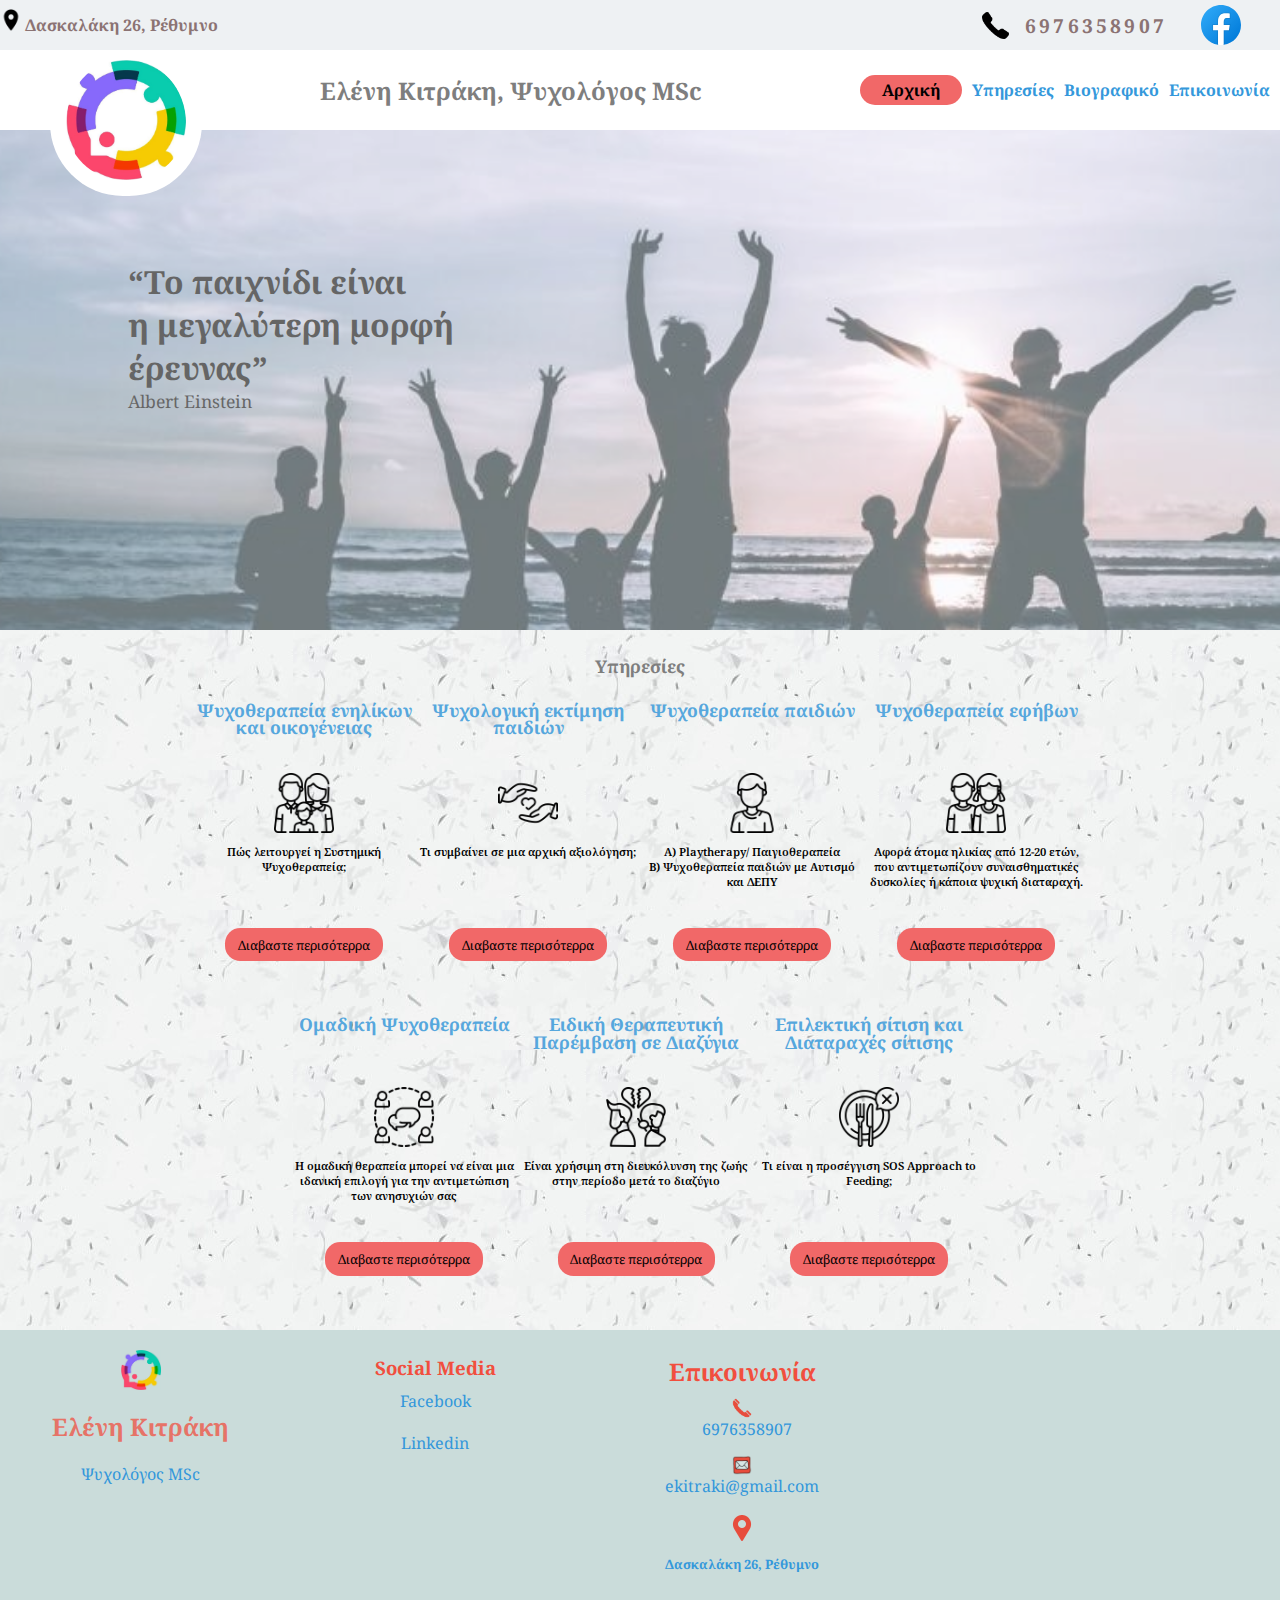
==== commit 477fe484: "bug1" ====
--- a/index.html
+++ b/index.html
@@ -1,5 +1,6 @@
 <!DOCTYPE html>
 <html lang="el">
+
 <head>
     <meta charset="UTF-8">
     <meta http-equiv="X-UA-Compatible" content="IE=edge">
@@ -9,7 +10,6 @@
     <link rel="stylesheet" type="text/css" href="/Css/menu.css" />
     <link rel="stylesheet" type="text/css" href="/Css/photo.css" />
     <link rel="stylesheet" type="text/css" href="/Css/main-servises.css" />
-    <link rel="stylesheet" type="text/css" href="/Css/biography.css" />
     <link rel="stylesheet" type="text/css" href="/Css/servises.css" />
     <link rel="stylesheet" type="text/css" href="/Css/footer.css" />
     <title>Ελένη Κιτράκη - Ψυχολόγος MSc</title>
@@ -57,15 +57,13 @@
                 <a class="logoimg" href="index.html">
                   <img id="logoimg" src="images/eleni1.jpg" alt="logo">
                 </a>
-                <div class="h1name">
-                    <h1 class="nameh1">Ελένη Κιτράκη, Ψυχολόγος MSc</h1>
-                </div>
+                  <h1 class="nameh1">Ελένη Κιτράκη, Ψυχολόγος MSc</h1>
                 
                 <div class="menu-btn" id="menu-btn">
                     <div class="menu-btn_burger">
                     </div>
                 </div>
-                <div class="nav"></div>
+                
                 <nav>
                     <ul class="list" id="list">
                         <li>
--- a/Css/menu.css
+++ b/Css/menu.css
@@ -40,6 +40,7 @@
 }
 
 .nameh1 {
+  display: flex;
   color: #7E7E7E;
   align-items: center;
   font-size: 1.5rem;
@@ -174,10 +175,9 @@
     display: flex;
     flex-direction: column;
     margin: 0px;
-    height: 150px;
+    height: 160px;
     width: 100%;
     text-align: center;
-    padding-top: 10px;
     z-index: 50;
   }
 }
@@ -200,7 +200,7 @@
 @media only screen and (max-width: 780px) {
   .listit {
     margin-left: 0;
-    line-height: 30px;
+    line-height: 40px;
   }
 }
 
@@ -212,11 +212,12 @@
   background: #F16868;
   border-radius: 10em;
   padding: 4px 22px;
+  line-height: 40px;
   color: black;
 }
 @media only screen and (max-width: 780px) {
   #home {
-    padding: 0.2em 1.1em;
+    padding: 0.5em 1.1em;
   }
 }
 
